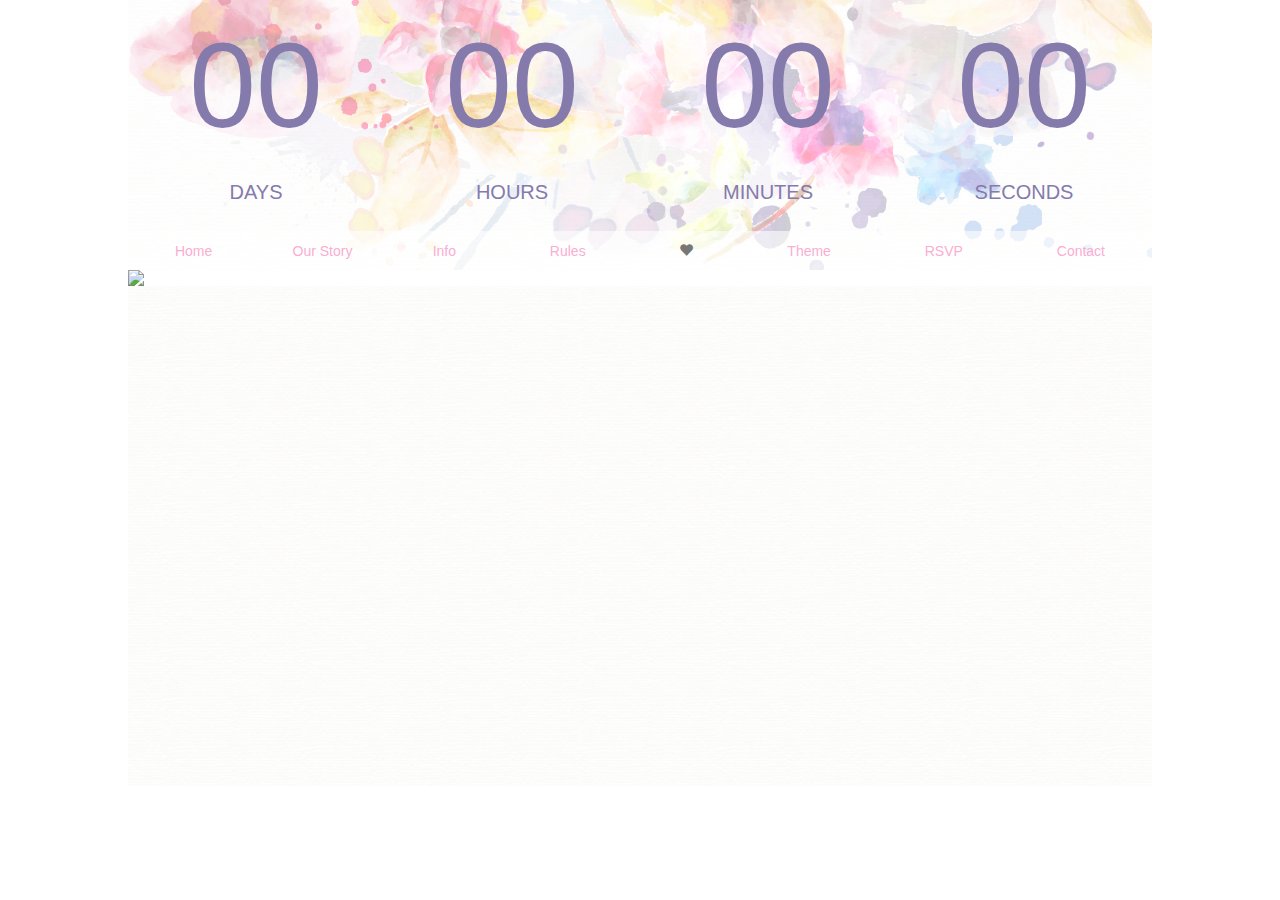
==== i made another one/index.html @ cc225023 "Soz I broke the other one :(" ====
<!DOCTYPE html>
<html lang="en">
	<head>
		<meta name="viewport" content="width=device-width, initial-scale=1">
		<link href="css/main.css" rel="stylesheet" type="text/css">
		<link href="css/bootstrap-theme.min.css" rel="stylesheet" type="text/css">
		<link href="css/bootstrap.min.css" rel="stylesheet" type="text/css">
		<link href="http://netdna.bootstrapcdn.com/font-awesome/4.0.3/css/font-awesome.min.css" rel="stylesheet" type="text/css">
		
		<script src="https://ajax.googleapis.com/ajax/libs/jquery/2.2.0/jquery.min.js"></script>
		<script type="text/javascript" src='js/jquery.countdown.js' ></script>
		
		<script src="js/bootstrap.js"></script> 

	</head>
	<body>
		<header>
			<div class="container-fluid">
				<div class="row">
					<div class='countdown'> </div>
				</div>
			</div>
			
			<div class="container-fluid countdown_label">
				<div class="row">
					<div class="col-xs-3"><h2>Days</h2></div>
					<div class="col-xs-3"><h2>Hours</h2></div>
					<div class="col-xs-3"><h2>Minutes</h2></div>
					<div class="col-xs-3"><h2>Seconds</h2></div>
				</div>
			</div>
			
		<ul class="nav nav-pills nav-justified mynav">
		  <li role="presentation"><a href="#">Home</a></li>
		  <li role="presentation"><a href="#">Our Story</a></li>
		  <li role="presentation"><a href="#">Info</a></li>
		  <li role="presentation"><a href="#">Rules</a></li>
		  <li role="presentation" class="disabled"><a href="#"><span class="glyphicon glyphicon-heart" ></span></a></li>
		  
		  <li role="presentation"><a href="#">Theme</a></li>
		  <li role="presentation"><a href="#">RSVP</a></li>
		  <li role="presentation"><a href="#">Contact</a></li>
		  
		</ul>
<!-- 
		<nav>
			<p class='menu-btn'> > </p> 
		
			<ul>
				
				<li> <a href='#'> Home </a> </li>
				<li> <a href='#'> Info </a> </li>
				<li> <a href='#'> Rules </a> </li>
				<li> <a href='#'> Theme </a> </li>
				<li> <a href='#'> Our Story </a> </li>
				<li> <a href='#rsvp'> RSVP </a> </li>
				<li> <a href='#'> Contact </a> </li>
				<li> <a href='#'> Photos </a> </li>
			</ul>

		</nav>
 -->
		</header>
		<div class="container-fluid col-md-12 myhomeimage">
		
			<img src="images/final2.png" class="img-responsive"/>
		
		</div>
		<div class="container col-md-12" id="home">
<!-- 
			<div id="rsvp">
				<script type="text/javascript" src="http://app.rsvpify.com/embed/36975"></script>
				<script type="text/javascript" src="http://app.rsvpify.com/js/iframeResizer.min.js"></script>
				<script type="text/javascript">iFrameResize({autoResize: true,heightCalculationMethod: 'max',enablePublicMethods: true}, "#RSVPifyIFrame");</script>
			</div>
 -->
		</div>
	
		
		<section>
			<footer class="container-fluid col-md-12">
				
			</footer>
		</section>
		<script type="text/javascript">
		  $(".countdown")
		  .countdown("2016/12/16", function(event) {

			var $this = $(this).html(event.strftime(''
				+ '<div class="col-xs-3">%D</div>'
				+ '<div class="col-xs-3">%H</div>'
				+ '<div class="col-xs-3">%M</div>'
				+ '<div class="col-xs-3">%S</div>'));

		  });
		  
		</script>
		<script>
			$("nav ul").hide();
			$(".menu-btn").click(function(){
				$("nav ul").animate({height:'toggle'},350);
			});
		</script>
	</body>
</html>
---- i made another one/css/main.css ----
body{
	width:100%;
	height:100%;
	
	/* display: table; */
    background-color: #ffffff;
    -webkit-background-size: cover;
    -moz-background-size: cover;
    background-size: cover;
    -o-background-size: cover;
    padding:0;
    background-repeat:no-repeat;

}

header{
	background: url(../images/bg3.jpg);
	height:270px;
	width:80%;
	margin-left: 10%;
	/* background: url(../images/bg.png); */
	/* display: table; */
    background-color: #ffffff;
    -webkit-background-size: cover;
    -moz-background-size: cover;
    background-size: cover;
    -o-background-size: cover;
    padding:0;
    background-repeat:no-repeat;
}
#home{
	background: url(../images/bg2.png);
	height:500px;
	width:80%;
	margin-left: 10%;
}
.countdown {
	background: rgba(0,0,0,0.5) !important;
	color: #857AAC;
	font-family: helvetica;
	font-weight: 100;
	font-size: 90pt;
	width: 100%;
	text-align: center;
	top: 20%;
	-webkit-transform: translate(0, -90%); 
  
}
header h2 {
	margin-top:0;
	height: 20px;
	color: #857AAC;
	font-family: helvetica;
	font-weight: 100;
	font-size: 20px;
	text-transform: uppercase;
	text-align: center;
	-webkit-transform: translate(0, 50%);
}
.countdown_label{
	margin-top:0px;
}
.mynav{
	margin-top:30px;
	background: rgba(255,255,255,0.6);
}
.mynav li a{
	color: rgb(249, 174, 210);
}
.mynav li a:hover{
	color: #fff;
	background: rgba(249, 174, 210, 0.6) !important;
	border-radius:0px !important;
}

.myhomeimage img{

	margin-left:10%;
	width:80%;
	
}
.myhomeimage{
	padding-left:0px !important;
	padding-right:0px !important;

}
/* 
nav {
  width: auto;
  height: auto;
  background: rgba(0, 0, 0, 0.7);
  position: fixed;
  top: 0px;
  left: 0px;
  color: white; }
  nav p {
    margin-left: 20px;
    margin-top: 40px; }
  nav ul {
    padding: 70px 30px;
    padding-top: 20px;
    display: none; }
    nav ul li {
      list-style-type: none;
      color: white;
      margin-bottom: 20px;
      letter-spacing: 2px;
      text-transform: uppercase;
      font-family: 'helvetica neue';
      font-weight: 100; }
      nav ul li a {
        color: white;
        text-decoration: none; }
        nav ul li a:hover {
          font-weight: 400; 
          
}
 */
@media (max-width: 480px) { 
	header{
		width:100%;
		margin:0;
		height:120px;
	}
	#home{
		background: url(../images/bg2.png);
		height:500px;
		width:100%;
		margin:0;
	}
	.countdown {
		font-size:45px;
  
	}
	header h2{
		font-size:10px;
	}
}

@media (min-width: 481px) and (max-width: 767px){ 
	header{
		width:100%;
		margin:0;
		height:240px;
	}
	#home{
		background: url(../images/bg2.png);
		height:500px;
		width:100%;
		margin:0;
	}
	.countdown {
		font-size:70px;
	}
	header h2{
		font-size:15px;
	}
	
}
@media (min-width: 768px) and (max-width: 991px) { 
	header{
		width:80%;
		margin-left: 10%;
		height: 250px;
	}
	.countdown {
		font-size:80px;
	
	}
	header h2{
		font-size:20px;
	}
	
}

@media (min-width: 992px) and (max-width: 1199px){
	header{
		width:80%;
		margin-left: 10%;
		height:270px;
	}
}
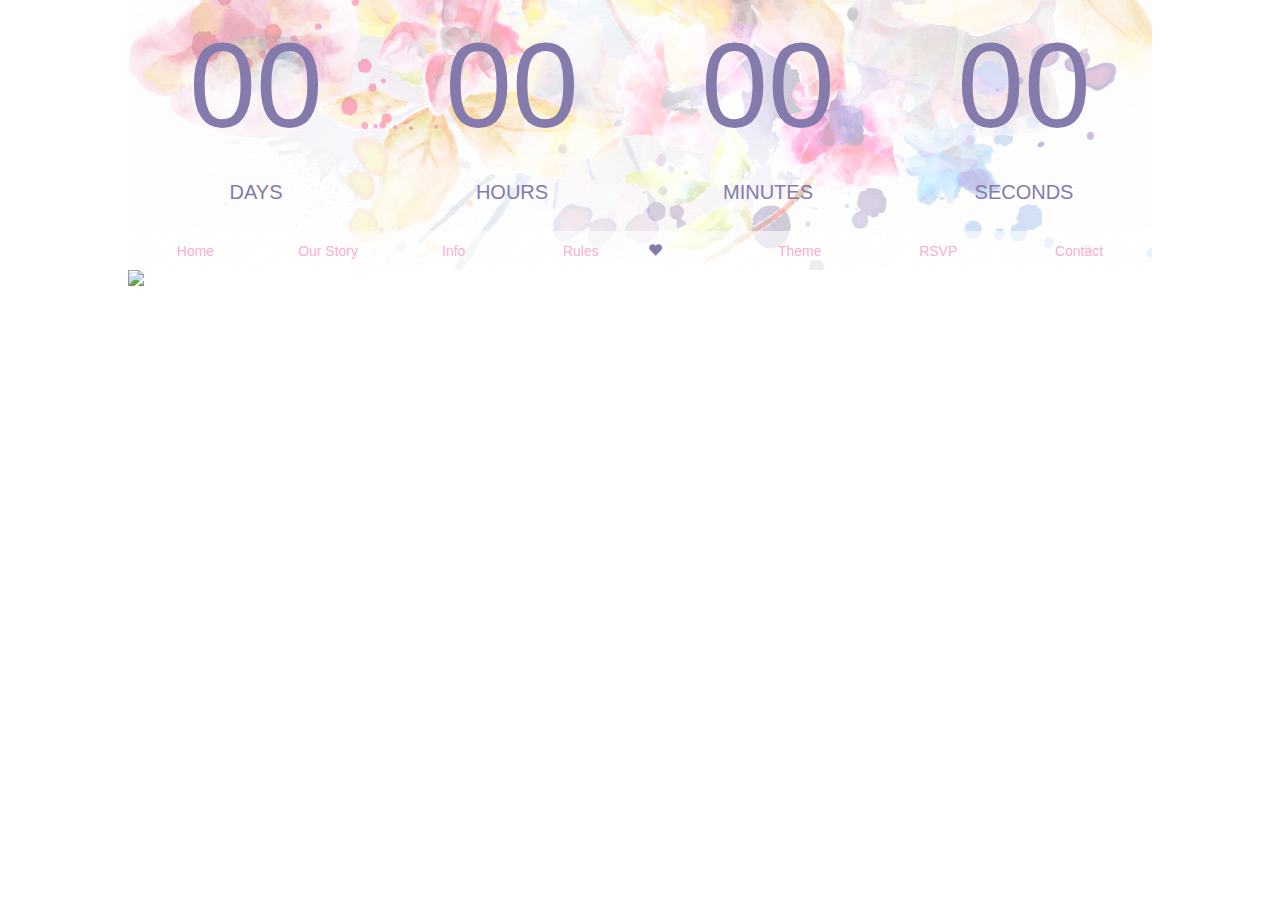
==== commit cb50ae4f: "Home and rsvp sorta works but its really dodge" ====
--- a/i made another one/index.html
+++ b/i made another one/index.html
@@ -31,14 +31,14 @@
 			</div>
 			
 		<ul class="nav nav-pills nav-justified mynav">
-		  <li role="presentation"><a href="#">Home</a></li>
+		  <li role="presentation"><a href="#" id="homebut">Home</a></li>
 		  <li role="presentation"><a href="#">Our Story</a></li>
 		  <li role="presentation"><a href="#">Info</a></li>
 		  <li role="presentation"><a href="#">Rules</a></li>
-		  <li role="presentation" class="disabled"><a href="#"><span class="glyphicon glyphicon-heart" ></span></a></li>
+		  <li role="presentation"><span class="glyphicon glyphicon-heart" ></span></li>
 		  
 		  <li role="presentation"><a href="#">Theme</a></li>
-		  <li role="presentation"><a href="#">RSVP</a></li>
+		  <li role="presentation"><a href="#" id="rsvpbut">RSVP</a></li>
 		  <li role="presentation"><a href="#">Contact</a></li>
 		  
 		</ul>
@@ -66,14 +66,14 @@
 			<img src="images/final2.png" class="img-responsive"/>
 		
 		</div>
-		<div class="container col-md-12" id="home">
-<!-- 
+		<div class="container-fluid col-md-12" id="home">
+
 			<div id="rsvp">
 				<script type="text/javascript" src="http://app.rsvpify.com/embed/36975"></script>
 				<script type="text/javascript" src="http://app.rsvpify.com/js/iframeResizer.min.js"></script>
 				<script type="text/javascript">iFrameResize({autoResize: true,heightCalculationMethod: 'max',enablePublicMethods: true}, "#RSVPifyIFrame");</script>
 			</div>
- -->
+
 		</div>
 	
 		
@@ -100,6 +100,15 @@
 			$(".menu-btn").click(function(){
 				$("nav ul").animate({height:'toggle'},350);
 			});
+			
+			$('#rsvpbut').click(function() {
+				$('.myhomeimage').hide();
+				$('#home').show();
+			})
+			$('#homebut').click(function() {
+				$('.myhomeimage').show();
+				$('#home').hide();
+			})
 		</script>
 	</body>
 </html>--- a/i made another one/css/main.css
+++ b/i made another one/css/main.css
@@ -67,6 +67,9 @@
 .mynav li a{
 	color: rgb(249, 174, 210);
 }
+.mynav li {
+	color: #857AAC;
+}
 .mynav li a:hover{
 	color: #fff;
 	background: rgba(249, 174, 210, 0.6) !important;
@@ -83,6 +86,9 @@
 	padding-left:0px !important;
 	padding-right:0px !important;
 
+}
+#home{
+	display:none;
 }
 /* 
 nav {
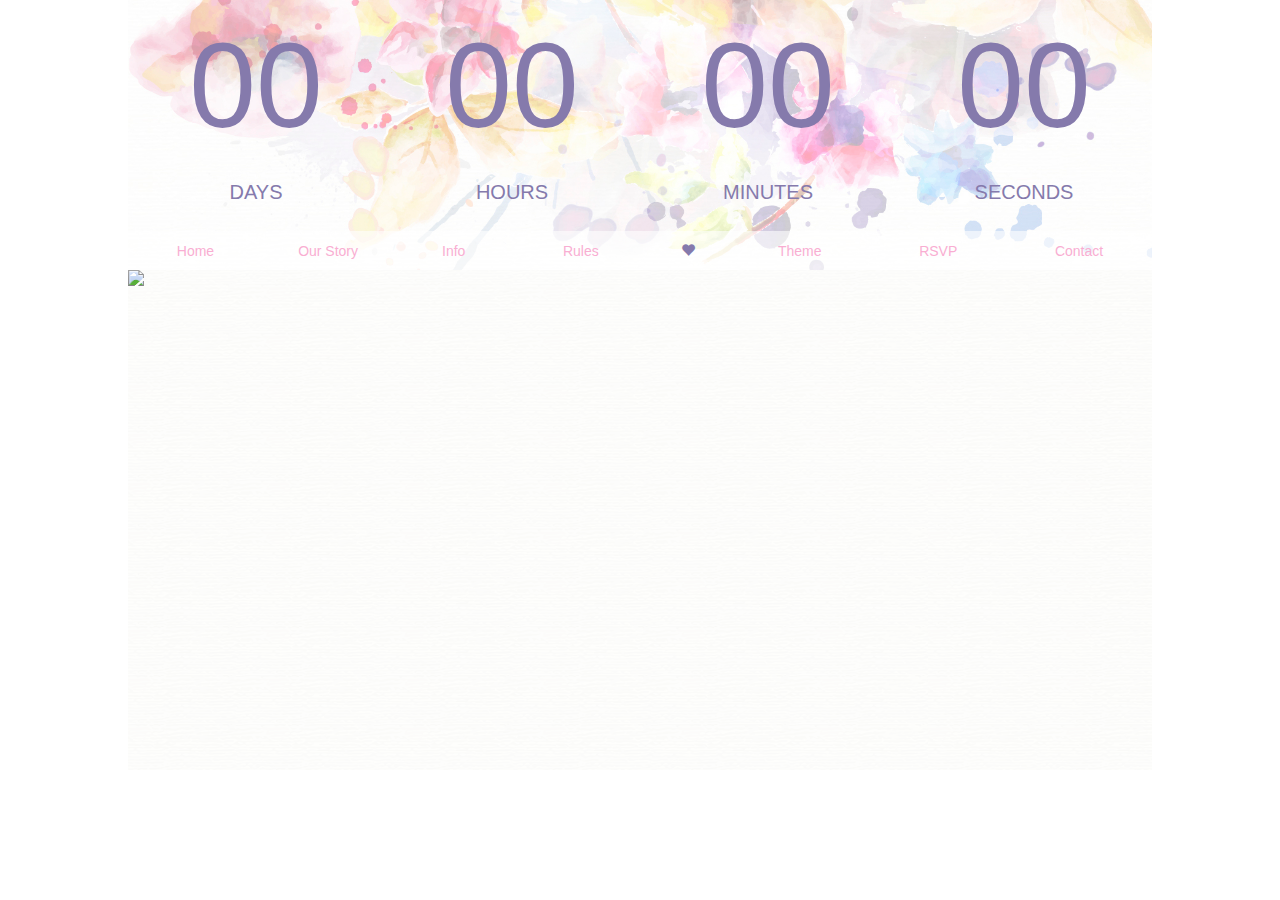
==== commit 7c60a420: "RSVP page and Our Story" ====
--- a/i made another one/index.html
+++ b/i made another one/index.html
@@ -32,13 +32,13 @@
 			
 		<ul class="nav nav-pills nav-justified mynav">
 		  <li role="presentation"><a href="#" id="homebut">Home</a></li>
-		  <li role="presentation"><a href="#">Our Story</a></li>
+		  <li role="presentation"><a href="#" id="storybut">Our Story</a></li>
 		  <li role="presentation"><a href="#">Info</a></li>
-		  <li role="presentation"><a href="#">Rules</a></li>
+		  <li role="presentation"><a href="#" id="rulesbut">Rules</a></li>
 		  <li role="presentation"><span class="glyphicon glyphicon-heart" ></span></li>
 		  
 		  <li role="presentation"><a href="#">Theme</a></li>
-		  <li role="presentation"><a href="#" id="rsvpbut">RSVP</a></li>
+		  <li role="presentation"><a href="#rsvp" id="rsvpbut">RSVP</a></li>
 		  <li role="presentation"><a href="#">Contact</a></li>
 		  
 		</ul>
@@ -61,21 +61,80 @@
 		</nav>
  -->
 		</header>
-		<div class="container-fluid col-md-12 myhomeimage">
-		
-			<img src="images/final2.png" class="img-responsive"/>
-		
-		</div>
+
 		<div class="container-fluid col-md-12" id="home">
 
 			<div id="rsvp">
+				<p style="margin:20px 30px 0px 30px; color:grey;">Please note that RSVPs are final and will close one month before the wedding.
+				 A serving of food and a seat will be prepared for you. If you need to cancel on the last minute,
+				it will be your responsibility to find someone to replace your spot and inform the couple as soon as possible.
+				If you have decided to attend but you did not RSVP, chances are, you will get no serving of food and you will not find your
+				name in any of the tables....awkward.
+				</p>
 				<script type="text/javascript" src="http://app.rsvpify.com/embed/36975"></script>
 				<script type="text/javascript" src="http://app.rsvpify.com/js/iframeResizer.min.js"></script>
 				<script type="text/javascript">iFrameResize({autoResize: true,heightCalculationMethod: 'max',enablePublicMethods: true}, "#RSVPifyIFrame");</script>
 			</div>
+			
+			<div class="myhomeimage">
+		
+				<img src="images/final2.png" class="img-responsive"/>
+		
+			</div>
+		</div>
+		<div class="container-fluid col-md-12" id="story">
+
+			Beginning
+
+			It was 11 years ago when they first met (I know, time hurts). They were very young and simple, 
+
+			normal kids who go to school. They never knew it will be the doorway to find love and destiny.
+
+			June 2005, it was this time their paths crossed. It was the typical high school setup, developing their 
+
+			likes, dislikes, love, and a lot more. 
+
+			It was the first glance that he knew, she was the one. After half a year of patiently courting, she 
+
+			finally said yes. Both were thrilled with their new journey together. 
+
+			Relationships demand a lot of things. Due to young age, both decided to explore life. She has been 
+
+			blessed to see the other side of the world and he continued on to fulfil his goals.  
+
+			LDR moments
+
+			Communication has never failed both of them. It was the care they have for each other that kept it. 
+
+			5 years have passed and they realised, love truly finds its way. The seed of love in them grew. The 
+
+			fire was rekindled. 
+
+			February 2010, it was this time their love was given a second chance. This was not your typical 
+
+			relationship; this is what two lovers fear, a long distance relationship, and 3,615 miles apart. It 
+
+			requires huge amount of sacrifice, patience, and understanding. It was never easy for them. 
+
+			Gratefully, they stood together, fought, and held on to their unwavering love. The fruit of their 
+
+			labour and endurance was true happiness; knowing they both have each other. 
+
+			Being together
+
+			4 long years have passed and they were blessed to finally be together; a sweet reward for all their 
+
+			sacrifices. They stuck together through the ups and downs of life. They now enjoy the true essence 
+
+			of life, going through challenges, making decisions, discovering strengths TOGETHER. 
+
+			December 16, 2016, it will be this date that they’ve decided to tie the knot forever. It will be a long 
+
+			road for them, but being together for eternity is the foundation of everything. Please join them on 
+
+			their wedding hahahhahaha
 
 		</div>
-	
 		
 		<section>
 			<footer class="container-fluid col-md-12">
@@ -103,11 +162,11 @@
 			
 			$('#rsvpbut').click(function() {
 				$('.myhomeimage').hide();
-				$('#home').show();
+				$('#rsvp').show();
 			})
 			$('#homebut').click(function() {
 				$('.myhomeimage').show();
-				$('#home').hide();
+				$('#rsvp').hide();
 			})
 		</script>
 	</body>
--- a/i made another one/css/main.css
+++ b/i made another one/css/main.css
@@ -33,6 +33,7 @@
 	height:500px;
 	width:80%;
 	margin-left: 10%;
+	padding:0;
 }
 .countdown {
 	background: rgba(0,0,0,0.5) !important;
@@ -69,6 +70,7 @@
 }
 .mynav li {
 	color: #857AAC;
+	text-align:center;
 }
 .mynav li a:hover{
 	color: #fff;
@@ -76,18 +78,15 @@
 	border-radius:0px !important;
 }
 
-.myhomeimage img{
 
-	margin-left:10%;
-	width:80%;
-	
-}
 .myhomeimage{
 	padding-left:0px !important;
 	padding-right:0px !important;
-
 }
-#home{
+#rsvp{
+	display:none;
+}
+#story{
 	display:none;
 }
 /* 
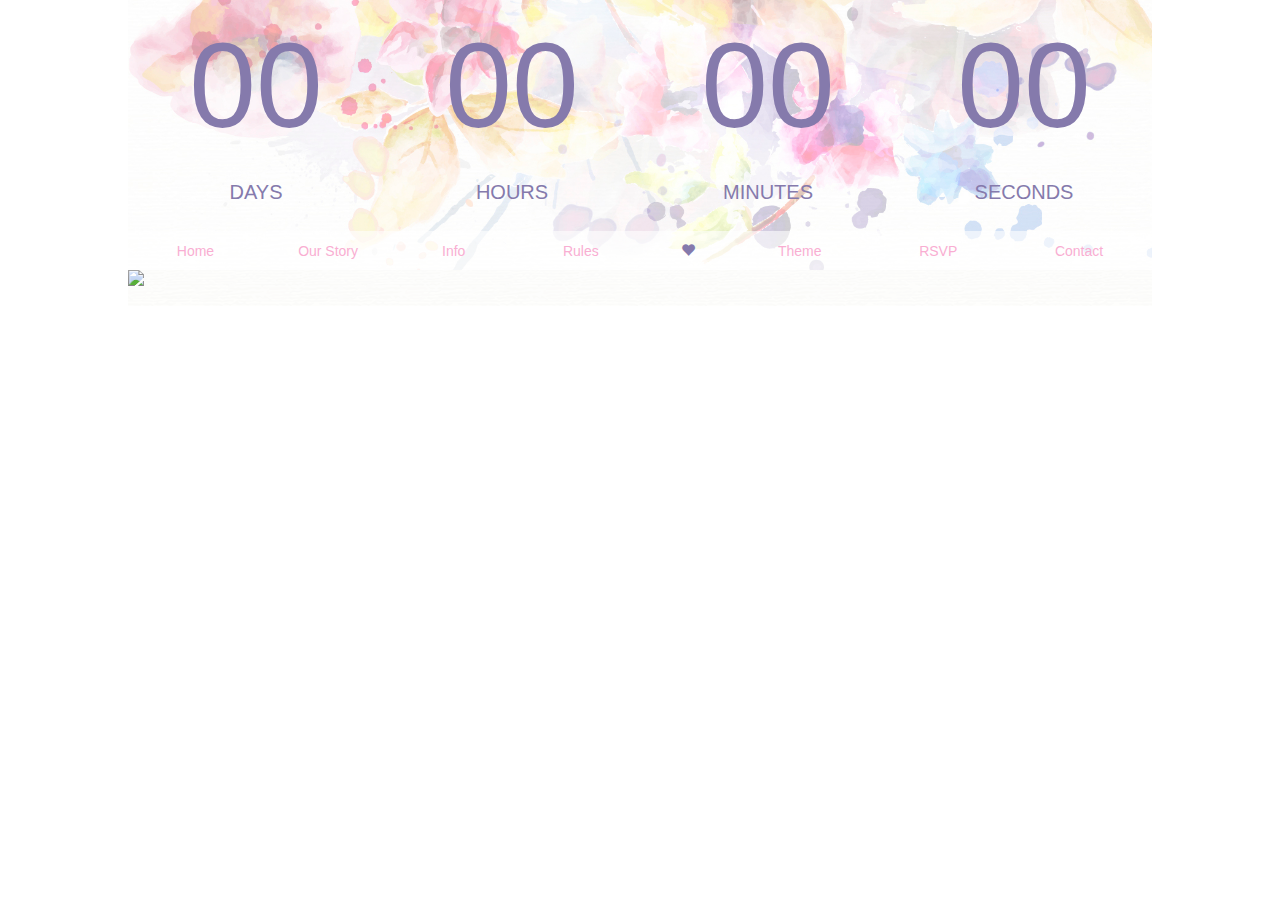
==== commit 51067c85: "Info, Story, Contact & buttons" ====
--- a/i made another one/index.html
+++ b/i made another one/index.html
@@ -33,13 +33,13 @@
 		<ul class="nav nav-pills nav-justified mynav">
 		  <li role="presentation"><a href="#" id="homebut">Home</a></li>
 		  <li role="presentation"><a href="#" id="storybut">Our Story</a></li>
-		  <li role="presentation"><a href="#">Info</a></li>
+		  <li role="presentation"><a href="#" id="infobut">Info</a></li>
 		  <li role="presentation"><a href="#" id="rulesbut">Rules</a></li>
 		  <li role="presentation"><span class="glyphicon glyphicon-heart" ></span></li>
 		  
 		  <li role="presentation"><a href="#">Theme</a></li>
 		  <li role="presentation"><a href="#rsvp" id="rsvpbut">RSVP</a></li>
-		  <li role="presentation"><a href="#">Contact</a></li>
+		  <li role="presentation"><a href="#" id="contactbut">Contact</a></li>
 		  
 		</ul>
 <!-- 
@@ -81,65 +81,267 @@
 				<img src="images/final2.png" class="img-responsive"/>
 		
 			</div>
+			<div class="info">
+				<div class="container-fluid">
+					
+					<h2><span class="glyphicon glyphicon-calendar"></span> Date & Time </h2>
+					<p> The wedding will be on December 16, 2016 at Club Balai Isabel, Batangas. </p>
+					<h2><span class="glyphicon glyphicon-map-marker"></span> How to get there </h2>
+					<img src="images/vicinity-map-big.png" class="img-responsive" id="map1"/>
+					<button type="button" class="btn btn-default" id="inst-op-1">Option 1 From South Super Highway (via Tagaytay)</button>
+					<br>
+					
+					<ol id="inst-op-1-list">
+						<li>Take the Sta. Rosa Exit and turn right.</li>
+						<li>Follow the main road leading to Tagaytay. When you reach Tagaytay, you will come to an intersection.</li>
+						<li>Turn left at the intersection.</li>
+						<li>Go straight until you see a public elementary school on your left and a road named Ligaya Drive on your right.</li>
+						<li>Turn right at Ligaya Drive. Follow the road down to Talisay. Please exercise caution: this is a steep road.</li>
+						<li>When you reach the bottom of the road you will come to an intersection. Turn left at this intersection.</li>
+						<li>You will pass a bridge. Club Balai Isabel is 200 meters from this bridge on the right side. If you see a second bridge, then you have gone past the resort.</li>
+					</ol>
+			
+					
+					
+		
+					<button type="button" class="btn btn-default" id="inst-op-2">Option 2: From South Super Highway</button><br>
+					<ol id="inst-op-2-list">
+						<li>On South Luzon Expressway, simply go straight past the end of the highway and straight to the STAR Tollway.</li>
+						<li>Go up the ramp at the Tanauan City exit and turn right. You are now on the National Highway.</li>
+						<li>Follow the road going to Talisay.</li>
+						<li>When you reach the town proper of Talisay, go straight ahead.</li>
+						<li>Club Balai Isabel is 500 meters from the town proper on your left side. If you see the second bridge, then you have gone past the resort.</li>
+					</ol>
+	
+					<button type="button" class="btn btn-default" id="inst-op-3">Option 3: Public Transportation: From Manila</button><br>
+				
+					<ol id="inst-op-3-list">
+						<li>Go to the bus terminal in Buendia-Taft, across Atrium hotel. Bus liners Tritran and Jam offers the trip going to Lipa,Tanauan, Batangas City.</li>
+						<li>Take the bus with the sign board Lipa, Tanauan, Batangas City. It will cost you around P70-P80 pesos per person.</li>
+						<li>Get off at Tanauan town proper bus terminal. Once you get off, you will see the tricycles beside the bus terminal.</li>
+						<li>Take the tricycle and ask the driver to bring you to the Talisay jeepney terminal besides Mc Donalds Tanauan. It will cost you P8 per person.</li>
+						<li>When you have reached the jeepney terminal, take the ride with the signboard TALISAY. It will cost you P 20 per person.</li>
+						<li>You will reach the town proper of Talisay, the jeep will stop near the church of Talisay.</li>
+						<li>Take the tricycle at the terminal near the church where you get off. Ask the driver to bring you to Cub Balai Isabel. It will cost you P8.00 per person, if you wish to take the trip alone and not wait for other passengers, be prepared to pay P 24.00.</li>
+						<li>The tricycle will bring you to Club Balai Isabel.</li>
+					</ol>
+					<button type="button" class="btn btn-default" id="inst-op-4">Option 4: Public Transportation: From Cavite</button><br>
+					
+					<ol id="inst-op-4-list">
+						<li>Go to the bus terminal in Buendia-Taft, across Atrium hotel. Bus liners Tritran and Jam offers the trip going to Lipa,Tanauan, Batangas City.</li>
+						<li>Take the bus with the sign board Lipa, Tanauan, Batangas City. It will cost you around P70-P80 pesos per person.</li>
+						<li>Get off at Tanauan town proper bus terminal. Once you get off, you will see the tricycles beside the bus terminal.</li>
+						<li>Take the tricycle and ask the driver to bring you to the Talisay jeepney terminal besides Mc Donalds Tanauan. It will cost you P8 per person.</li>
+						<li>When you have reached the jeepney terminal, take the ride with the signboard TALISAY. It will cost you P 20 per person.</li>
+						<li>You will reach the town proper of Talisay, the jeep will stop near the church of Talisay.</li>
+						<li>Take the tricycle at the terminal near the church where you get off. Ask the driver to bring you to Cub Balai Isabel. It will cost you P8.00 per person, if you wish to take the trip alone and not wait for other passengers, be prepared to pay P 24.00.</li>
+						<li>The tricycle will bring you to Club Balai Isabel.</li>
+					</ol>
+					
+					<p>Source: Balai Isabel Website</p>
+					
+					
+					<h2><span class="glyphicon glyphicon-pushpin"></span> Find your way to the venue </h2>
+					<div class="row">
+						<div class="col-xs-12 col-md-8">
+							<img src="images/club-isabel-map.png" class="img-responsive" id="map1"/>
+						</div>
+						<div class="col-xs-12 col-md-4">
+							<ol>
+								<li>Club Balai Isabel Main Entrance</li>
+								<li>Kumintang Boardwalk - where the Ceremony will be held.</li>
+								<li>Pantalan - where the Reception will be.</li>
+							</ol>
+						</div>
+					</div>
+					<h2><span class="glyphicon glyphicon-briefcase"></span> What to bring</h2>
+					<p>A big smile, crazy dance moves, bucketload of energy and maybe some tissues. </p>
+				</div>
+		
+			</div>
+			<div class="rules">
+				•	Please come dressed in white
+				•	Mobile phones are not allowed during the ceremony
+				•	Use #Addict2016 when uploading pictures/videos
+				•	Please bring invitation to the venue
+				•	Please 
+
+			</div>
+			<div class="container-fluid col-md-12" id="story">
+				<div class="row" style="margin-top:30px;">
+						<div class="col-xs-12 col-md-1 col-sm-2">
+							<h1> 2005 </h1>
+							<h6> High School not-so-Musical</h6>
+						</div>
+						<div class="col-xs-12 col-md-3 col-sm-4" id="img111">
+							<img src="images/highs2.jpg" class="img-responsive img-thumbnail" style="width:200px; height:200px; margin-left:10px; margin-right:auto;"/>
+						</div>
+						<div class="col-xs-12 col-md-8 col-sm-6">
+							<p>	2005 was the year fate coincidentally brought them together. A boy transferred back to his previous school,
+							the girl was newly transferred to a different class, and they end up in the same one. They were very young and simple, 
+							normal kids who go to school. They never knew it will be the doorway to find love and destiny. 
+							It was the first glance that he knew, she was the one. After half a year of patiently courting, she finally said yes. Both were thrilled with their new journey together. </p> 
+						</div>
+
+				</div>
+				<div class="row" style="margin-top:30px;">
+						<div class="col-xs-12 col-md-1 col-sm-2">
+							<h1> 2006 </h1>
+							<h6> Separate Ways</h6>
+						</div>
+						<div class="col-xs-12 col-md-3 col-sm-4" id="img111">
+							<img src="images/highs2.jpg" class="img-responsive img-thumbnail" style="width:200px; height:200px;"/>
+						</div>
+						<div class="col-xs-12 col-md-8 col-sm-6">
+							<p>Relationships demand a lot of things. Due to young age, both decided to explore life. She has been blessed to see the other side of the world and he continued on to fulfil his goals.</p> 
+						</div>
+						
+				</div>
+				<div class="row" style="margin-top:30px;">
+					<div class="col-xs-12 col-md-1 col-sm-2">
+							<h1> 2007 </h1>
+							<h6> Friends </h6>
+						</div>
+						<div class="col-xs-12 col-md-3 col-sm-4" id="img111">
+							<img src="images/highs2.jpg" class="img-responsive img-thumbnail" style="width:200px; height:200px;"/>
+						</div>
+						<div class="col-xs-12 col-md-2 col-sm-6">
+							<p>Communication has never failed both of them. It was the care they have for each other that kept it. </p> 
+						</div>
+				</div>
+				<div class="row" style="margin-top:30px;">
+						<div class="col-xs-12 col-md-1 col-sm-2">
+							<h1> 2010 </h1>
+							<h6> Going the Distance </h6>
+						</div>
+						<div class="col-xs-12 col-md-3 col-sm-4" id="img111">
+							<img src="images/highs2.jpg" class="img-responsive img-thumbnail" style="width:200px; height:200px; margin-left:10px; margin-right:auto;"/>
+						</div>
+						<div class="col-xs-12 col-md-8 col-sm-6">
+							<p> High School Sweethearts, Young lovers, Ex's that got back together... what other typical lovers scenario could they have? 
+							Just as their love was given a second chance, their relationship goes long distance. Both took the risk of probably achieving nothing out of this relationship
+							since they both permanently live in two different countries. Thank heavens for technology. This year, She worked to save up for university, while he is finishing his own degree.
+							</p> 
+						</div>
+				</div>
+				
+				<div class="row" style="margin-top:30px;">
+						<div class="col-xs-12 col-md-1 col-sm-2">
+							<h1> 2011 </h1>
+							<h6> See you again </h6>
+						</div>
+						<div class="col-xs-12 col-md-3 col-sm-4" id="img111">
+							<img src="images/highs2.jpg" class="img-responsive img-thumbnail" style="width:200px; height:200px; margin-left:10px; margin-right:auto;"/>
+						</div>
+						<div class="col-xs-12 col-md-8 col-sm-6">
+							<p> He finished his degree and started working.
+								She visited him.
+								She started university.
+							</p> 
+						</div>
+				</div>
+				<div class="row" style="margin-top:30px;">
+						<div class="col-xs-12 col-md-1 col-sm-2">
+							<h1> 2014 </h1>
+							<h6> The Proposal</h6>
+						</div>
+						<div class="col-xs-12 col-md-3 col-sm-4" id="img111">
+							<img src="images/proposal.jpg" class="img-responsive img-thumbnail" style="width:200px; height:200px; margin-left:10px; margin-right:auto;"/>
+						</div>
+						<div class="col-xs-12 col-md-8 col-sm-6">
+							<p> 4 years worth of text messages, skype calls & facetime. 3 615 miles apart. This required a lot of sacrifice, patience, and understanding. 
+							It was never easy. Gratefully, they stood together, fought, and held on to their unwavering love. The fruit of their labour and endurance 
+							was true happiness; knowing they both have each other. 4 long years have passed and they were blessed to finally be together; a sweet reward for all their sacrifices.
+							</p> 
+						</div>
+				</div>
+				<div class="row" style="margin-top:30px;">
+						<div class="col-xs-12 col-md-1 col-sm-2">
+							<h1> 2015 </h1>
+							<h6> The Two-Year Engagement</h6>
+						</div>
+						<div class="col-xs-12 col-md-3 col-sm-4" id="img111">
+							<img src="images/proposal.jpg" class="img-responsive img-thumbnail" style="width:200px; height:200px; margin-left:10px; margin-right:auto;"/>
+						</div>
+						<div class="col-xs-12 col-md-8 col-sm-6">
+							<p>Being together has become the new challenge for these two, getting started on their new life together, building on their careers and investing for the future.
+							They stuck together through the ups and downs of life. Now, they enjoy the true essence of life, going through challenges, making decisions, discovering strengths TOGETHER. </p>
+							 
+						</div>
+				</div>
+				<div class="row" style="margin-top:30px;">
+						<div class="col-xs-12 col-md-1 col-sm-2">
+							<h1> 2016 </h1>
+							<h6> The Wedding </h6>
+						</div>
+						<div class="col-xs-12 col-md-3 col-sm-4" id="img111">
+							<img src="images/proposal.jpg" class="img-responsive img-thumbnail" style="width:200px; height:200px; margin-left:10px; margin-right:auto;"/>
+						</div>
+						<div class="col-xs-12 col-md-8 col-sm-6">
+							<p>December 16, 2016 - will be the day they can both officially annoy each other for the rest of their lives. It will be a long  road for them, but being together for eternity is the foundation of everything.</p>			 
+						</div>
+				</div>
+				
+				
+<!--		Beginning
+			It was 11 years ago when they first met (I know, time hurts). They were very young and simple, 
+			normal kids who go to school. They never knew it will be the doorway to find love and destiny.
+			June 2005, it was this time their paths crossed. It was the typical high school setup, developing their 
+			likes, dislikes, love, and a lot more. 
+
+			It was the first glance that he knew, she was the one. After half a year of patiently courting, she 
+			finally said yes. Both were thrilled with their new journey together. 
+
+			Relationships demand a lot of things. Due to young age, both decided to explore life. She has been 
+			blessed to see the other side of the world and he continued on to fulfil his goals.  
+
+			LDR moments
+			Communication has never failed both of them. It was the care they have for each other that kept it. 
+			5 years have passed and they realised, love truly finds its way. The seed of love in them grew. The 
+
+			fire was rekindled. 
+			February 2010, it was this time their love was given a second chance. This was not your typical 
+			relationship; this is what two lovers fear, a long distance relationship, and 3,615 miles apart. It 
+			requires huge amount of sacrifice, patience, and understanding. It was never easy for them. 
+			Gratefully, they stood together, fought, and held on to their unwavering love. The fruit of their 
+			labour and endurance was true happiness; knowing they both have each other. 
+			Being together
+			4 long years have passed and they were blessed to finally be together; a sweet reward for all their 
+			sacrifices. They stuck together through the ups and downs of life. They now enjoy the true essence 
+			of life, going through challenges, making decisions, discovering strengths TOGETHER. 
+			December 16, 2016, it will be this date that they’ve decided to tie the knot forever. It will be a long 
+			road for them, but being together for eternity is the foundation of everything. Please join them on 
+			their wedding hahahhahaha
+-->
 		</div>
-		<div class="container-fluid col-md-12" id="story">
-
-			Beginning
-
-			It was 11 years ago when they first met (I know, time hurts). They were very young and simple, 
-
-			normal kids who go to school. They never knew it will be the doorway to find love and destiny.
-
-			June 2005, it was this time their paths crossed. It was the typical high school setup, developing their 
-
-			likes, dislikes, love, and a lot more. 
-
-			It was the first glance that he knew, she was the one. After half a year of patiently courting, she 
-
-			finally said yes. Both were thrilled with their new journey together. 
-
-			Relationships demand a lot of things. Due to young age, both decided to explore life. She has been 
-
-			blessed to see the other side of the world and he continued on to fulfil his goals.  
-
-			LDR moments
-
-			Communication has never failed both of them. It was the care they have for each other that kept it. 
-
-			5 years have passed and they realised, love truly finds its way. The seed of love in them grew. The 
-
-			fire was rekindled. 
-
-			February 2010, it was this time their love was given a second chance. This was not your typical 
-
-			relationship; this is what two lovers fear, a long distance relationship, and 3,615 miles apart. It 
-
-			requires huge amount of sacrifice, patience, and understanding. It was never easy for them. 
-
-			Gratefully, they stood together, fought, and held on to their unwavering love. The fruit of their 
-
-			labour and endurance was true happiness; knowing they both have each other. 
-
-			Being together
-
-			4 long years have passed and they were blessed to finally be together; a sweet reward for all their 
-
-			sacrifices. They stuck together through the ups and downs of life. They now enjoy the true essence 
-
-			of life, going through challenges, making decisions, discovering strengths TOGETHER. 
-
-			December 16, 2016, it will be this date that they’ve decided to tie the knot forever. It will be a long 
-
-			road for them, but being together for eternity is the foundation of everything. Please join them on 
-
-			their wedding hahahhahaha
-
 		</div>
 		
+		<div class="container-fluid col-md-12" id="contact">
+			For any other inquires, questions, suggestions, etc. You can reach us at:
+			
+			Adeleen Pavia (soon Lucero)
+				Email: pinkleen_02@yahoo.com
+				Australian Phone/Viber: +61 488 742 733
+				Philippine Phone: +62 921 408 0288
+				facebook: https://www.facebook.com/pink.baby.princess
+				
+			John Benedict Lucero
+				Email: jblucero16@gmail.com
+				Australian Phone: +61 449 579 404
+				facebook: https://www.facebook.com/johnbenedict.lucero	
+				
+				
+			Juneth (Wedding Coordinator)
+				Phone: +639	
+		
+		</div>
+		
+		<footer class="footer">
+		
+				
+		</footer>
 		<section>
-			<footer class="container-fluid col-md-12">
-				
-			</footer>
+			
 		</section>
 		<script type="text/javascript">
 		  $(".countdown")
@@ -163,11 +365,46 @@
 			$('#rsvpbut').click(function() {
 				$('.myhomeimage').hide();
 				$('#rsvp').show();
-			})
+				$('#story').hide();
+				$('.info').hide();
+				$('#contact').hide();
+			});
 			$('#homebut').click(function() {
 				$('.myhomeimage').show();
 				$('#rsvp').hide();
-			})
+				$('#story').hide();
+				$('#contact').hide();
+				$('.info').hide();
+			
+			});
+			$('#infobut').click(function() {
+				$('.myhomeimage').hide();
+				$('#rsvp').hide();
+				$('.info').show();
+				$('#story').hide();
+				$('#contact').hide();
+			});
+			$('#storybut').click(function() {
+				$('.myhomeimage').hide();
+				$('#rsvp').hide();
+				$('.info').hide();
+				$('#story').show();
+				$('.info').hide();
+				$('#contact').hide();
+			});
+			$('#contactbut').click(function() {
+				$('.myhomeimage').hide();
+				$('#rsvp').hide();
+				$('.info').hide();
+				$('#story').hide();
+				$('#contact').show();
+			});
+			$("button").click(function(){
+				var a = this.id;
+				console.log(a);
+				console.log("#" + a + "-list");
+				$("#" + a + "-list").toggle();
+			});
 		</script>
 	</body>
 </html>--- a/i made another one/css/main.css
+++ b/i made another one/css/main.css
@@ -8,7 +8,7 @@
     -moz-background-size: cover;
     background-size: cover;
     -o-background-size: cover;
-    padding:0;
+    padding: 0 0 450px; 
     background-repeat:no-repeat;
 
 }
@@ -28,12 +28,33 @@
     padding:0;
     background-repeat:no-repeat;
 }
+
+footer {
+	/* 
+background: url(../images/b.jpg);
+    position: absolute;
+ */
+    left: 0;
+    bottom: -450px;
+    height: 150px;
+    width:80%;
+	margin-left: 10%;
+	background-color: #ffffff;
+    -webkit-background-size: cover;
+    -moz-background-size: cover;
+    background-size: cover;
+    -o-background-size: cover;
+    padding:0;
+    background-repeat:no-repeat;
+  
+}
+
 #home{
 	background: url(../images/bg2.png);
-	height:500px;
+	height:100%;
 	width:80%;
 	margin-left: 10%;
-	padding:0;
+	padding:0 0 20px 0;
 }
 .countdown {
 	background: rgba(0,0,0,0.5) !important;
@@ -83,12 +104,27 @@
 	padding-left:0px !important;
 	padding-right:0px !important;
 }
-#rsvp{
+.info{
+	color:grey;
+	text-align:center;
+}
+.info #inst-op-1-list, #inst-op-2-list, #inst-op-3-list, #inst-op-4-list{
 	display:none;
 }
+.info ol{
+	text-align: left !important;
+}
+#map1, #img111 img{
+	margin-right:auto;
+	margin-left:auto;
+
+}
+#rsvp, .rules, footer, .info, #story, #contact{
+	display:none;
+}
 #story{
-	display:none;
-}
+
+	}
 /* 
 nav {
   width: auto;
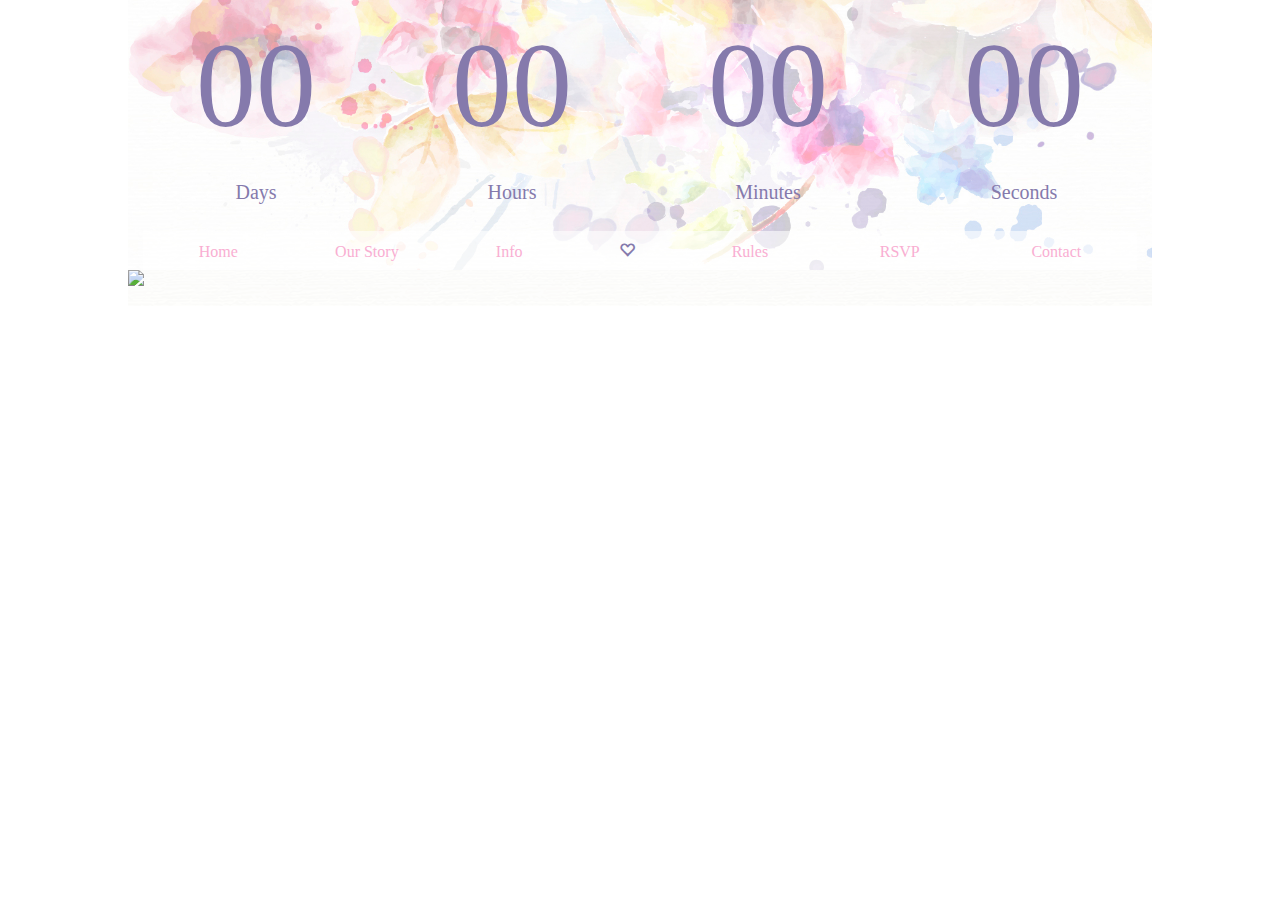
==== commit 319923fc: "a lot of things, incl toggle button nav for mobile" ====
--- a/i made another one/index.html
+++ b/i made another one/index.html
@@ -29,19 +29,63 @@
 					<div class="col-xs-3"><h2>Seconds</h2></div>
 				</div>
 			</div>
-			
-		<ul class="nav nav-pills nav-justified mynav">
-		  <li role="presentation"><a href="#" id="homebut">Home</a></li>
-		  <li role="presentation"><a href="#" id="storybut">Our Story</a></li>
-		  <li role="presentation"><a href="#" id="infobut">Info</a></li>
-		  <li role="presentation"><a href="#" id="rulesbut">Rules</a></li>
-		  <li role="presentation"><span class="glyphicon glyphicon-heart" ></span></li>
+		<!--button type="button" class="btn btn-default navbar-toggle" data-toggle="collapse">
+			<span class="glyphicon glyphicon-menu-hamburger" ></span>
+		</button-->
+		<div class="navbar-header">
+			<button type="button" class="btn btn-default navbar-toggle" data-toggle="collapse" data-target=".navbar-collapse">
+			   <span class="glyphicon glyphicon-menu-hamburger" ></span>
+			</button>
+		
+    	</div>
+
+	<!-- 
+	<div class="collapse navbar-collapse">
+			<ul class="nav navbar-nav">
+				<li class="active"><a href="#">Home</a></li>
+				<li><a href="#about">Stay</a></li>
+				<li><a href="#contact" data-toggle="collapse" data-target=".navbar-collapse.in">Close</a></li>
+				<li><a href="#contact" data-toggle="collapse" data-target=".navbar-collapse.in">Close</a></li>
+			</ul>
+		</div>
+ -->
+		<div class="collapse navbar-collapse">
+			<ul class="nav nav-pills nav-justified mynav">
+			  <li role="presentation"><a href="#" id="homebut" data-toggle="collapse" data-target=".navbar-collapse.in">Home</a></li>
+			  <li role="presentation"><a href="#" id="storybut" data-toggle="collapse" data-target=".navbar-collapse.in">Our Story</a></li>
+			  <li role="presentation"><a href="#" id="infobut" data-toggle="collapse" data-target=".navbar-collapse.in">Info</a></li>
+			  <li role="presentation"><span class="glyphicon glyphicon-heart-empty" ></span></li>
+			  <li role="presentation"><a href="#" id="rulesbut" data-toggle="collapse" data-target=".navbar-collapse.in">Rules</a></li>		  
+			  <!--li role="presentation"><a href="#">Theme</a></li-->
+			  <li role="presentation"><a href="#rsvp" id="rsvpbut" data-toggle="collapse" data-target=".navbar-collapse.in">RSVP</a></li>
+			  <li role="presentation"><a href="#" id="contactbut" data-toggle="collapse" data-target=".navbar-collapse.in">Contact</a></li>
 		  
-		  <li role="presentation"><a href="#">Theme</a></li>
-		  <li role="presentation"><a href="#rsvp" id="rsvpbut">RSVP</a></li>
-		  <li role="presentation"><a href="#" id="contactbut">Contact</a></li>
-		  
-		</ul>
+			</ul>
+		
+		</div>
+<!-- 
+<div class="navbar navbar-fixed-top">
+  <div class="container">
+  
+    <div class="navbar-header">
+      <button type="button" class="btn btn-default navbar-toggle" data-toggle="collapse" data-target=".navbar-collapse">
+       <span class="glyphicon glyphicon-menu-hamburger" ></span>
+      </button>
+      <a class="navbar-brand" href="#">Brand</a>
+    </div>
+    
+    <div class="collapse navbar-collapse">
+      <ul class="nav navbar-nav">
+        <li class="active"><a href="#">Home</a></li>
+        <li><a href="#about">Stay</a></li>
+        <li><a href="#contact" data-toggle="collapse" data-target=".navbar-collapse.in">Close</a></li>
+        <li><a href="#contact" data-toggle="collapse" data-target=".navbar-collapse.in">Close</a></li>
+      </ul>
+    </div><!~~/.nav-collapse ~~>
+  </div>
+</div>
+ -->
+<!-- /.container -->
 <!-- 
 		<nav>
 			<p class='menu-btn'> > </p> 
@@ -78,17 +122,39 @@
 			
 			<div class="myhomeimage">
 		
-				<img src="images/final2.png" class="img-responsive"/>
+				<img src="images/final2.png" id="forwindow" class="img-responsive"/>
+				<img src="images/final2-1.png" id="formobile" class="img-responsive"/>
 		
 			</div>
 			<div class="info">
 				<div class="container-fluid">
-					
-					<h2><span class="glyphicon glyphicon-calendar"></span> Date & Time </h2>
+					<div class="row">
+						<div class="col-md-3">
+							<h2 style="font-family: lavanderia;"><span class="glyphicon glyphicon-calendar"></span> Date & Time </h2><br>
+							<p> The wedding will be on December 16, 2016 at Club Balai Isabel, Batangas. </p>
+						</div>
+						<div class="col-md-6">
+							<h2 style="font-family: lavanderia;"><span class="glyphicon glyphicon-map-marker"></span> How to get there </h2><br>
+							<img src="images/vicinity-map-big.png" class="img-responsive" id="map1"/>
+						</div>
+						<!--div class="col-md-3">
+							<button type="button" class="btn btn-default" id="inst-op-1">From South Super Highway (via Tagaytay)</button><br>
+							<button type="button" class="btn btn-default" id="inst-op-2">From South Super Highway</button><br>
+							<button type="button" class="btn btn-default" id="inst-op-3">Public Transportation: From Manila</button><br>
+							<button type="button" class="btn btn-default" id="inst-op-4">Public Transportation: From Cavite</button><br>
+							
+						</div-->
+						
+					</div>
+				
+					<!--h2><span class="glyphicon glyphicon-calendar"></span> Date & Time </h2>
 					<p> The wedding will be on December 16, 2016 at Club Balai Isabel, Batangas. </p>
+					
 					<h2><span class="glyphicon glyphicon-map-marker"></span> How to get there </h2>
-					<img src="images/vicinity-map-big.png" class="img-responsive" id="map1"/>
-					<button type="button" class="btn btn-default" id="inst-op-1">Option 1 From South Super Highway (via Tagaytay)</button>
+					
+					<img src="images/vicinity-map-big.png" class="img-responsive" id="map1"/-->
+					
+					<button type="button" class="btn btn-default directbut" id="inst-op-1">Option 1 From South Super Highway (via Tagaytay)</button>
 					<br>
 					
 					<ol id="inst-op-1-list">
@@ -100,11 +166,8 @@
 						<li>When you reach the bottom of the road you will come to an intersection. Turn left at this intersection.</li>
 						<li>You will pass a bridge. Club Balai Isabel is 200 meters from this bridge on the right side. If you see a second bridge, then you have gone past the resort.</li>
 					</ol>
-			
-					
-					
-		
-					<button type="button" class="btn btn-default" id="inst-op-2">Option 2: From South Super Highway</button><br>
+		
+					<button type="button" class="btn btn-default directbut" id="inst-op-2">Option 2: From South Super Highway</button><br>
 					<ol id="inst-op-2-list">
 						<li>On South Luzon Expressway, simply go straight past the end of the highway and straight to the STAR Tollway.</li>
 						<li>Go up the ramp at the Tanauan City exit and turn right. You are now on the National Highway.</li>
@@ -113,7 +176,7 @@
 						<li>Club Balai Isabel is 500 meters from the town proper on your left side. If you see the second bridge, then you have gone past the resort.</li>
 					</ol>
 	
-					<button type="button" class="btn btn-default" id="inst-op-3">Option 3: Public Transportation: From Manila</button><br>
+					<button type="button" class="btn btn-default directbut" id="inst-op-3">Option 3: Public Transportation: From Manila</button><br>
 				
 					<ol id="inst-op-3-list">
 						<li>Go to the bus terminal in Buendia-Taft, across Atrium hotel. Bus liners Tritran and Jam offers the trip going to Lipa,Tanauan, Batangas City.</li>
@@ -125,7 +188,7 @@
 						<li>Take the tricycle at the terminal near the church where you get off. Ask the driver to bring you to Cub Balai Isabel. It will cost you P8.00 per person, if you wish to take the trip alone and not wait for other passengers, be prepared to pay P 24.00.</li>
 						<li>The tricycle will bring you to Club Balai Isabel.</li>
 					</ol>
-					<button type="button" class="btn btn-default" id="inst-op-4">Option 4: Public Transportation: From Cavite</button><br>
+					<button type="button" class="btn btn-default directbut" id="inst-op-4">Option 4: Public Transportation: From Cavite</button><br>
 					
 					<ol id="inst-op-4-list">
 						<li>Go to the bus terminal in Buendia-Taft, across Atrium hotel. Bus liners Tritran and Jam offers the trip going to Lipa,Tanauan, Batangas City.</li>
@@ -160,12 +223,15 @@
 		
 			</div>
 			<div class="rules">
-				•	Please come dressed in white
-				•	Mobile phones are not allowed during the ceremony
-				•	Use #Addict2016 when uploading pictures/videos
-				•	Please bring invitation to the venue
-				•	Please 
-
+				<div class="container-fluid">
+					<div class="row">
+						•	Please come dressed in white
+						•	Mobile phones are not allowed during the ceremony
+						•	Use #Addict2016 when uploading pictures/videos
+						•	Please bring invitation to the venue
+						•	Please 
+					</div>
+				</div>
 			</div>
 			<div class="container-fluid col-md-12" id="story">
 				<div class="row" style="margin-top:30px;">
@@ -174,7 +240,7 @@
 							<h6> High School not-so-Musical</h6>
 						</div>
 						<div class="col-xs-12 col-md-3 col-sm-4" id="img111">
-							<img src="images/highs2.jpg" class="img-responsive img-thumbnail" style="width:200px; height:200px; margin-left:10px; margin-right:auto;"/>
+							<img src="images/2005.jpg" class="img-responsive img-thumbnail" style="width:200px; height:200px; margin-left:10px; margin-right:auto;"/>
 						</div>
 						<div class="col-xs-12 col-md-8 col-sm-6">
 							<p>	2005 was the year fate coincidentally brought them together. A boy transferred back to his previous school,
@@ -194,11 +260,15 @@
 						</div>
 						<div class="col-xs-12 col-md-8 col-sm-6">
 							<p>Relationships demand a lot of things. Due to young age, both decided to explore life. She has been blessed to see the other side of the world and he continued on to fulfil his goals.</p> 
-						</div>
+							<br>
+							<p>Communication has never failed both of them. It was the care they have for each other that kept it. </p>
+						</div>
+					
 						
 				</div>
-				<div class="row" style="margin-top:30px;">
-					<div class="col-xs-12 col-md-1 col-sm-2">
+				<!-- 
+<div class="row" style="margin-top:30px;">
+						<div class="col-xs-12 col-md-1 col-sm-2">
 							<h1> 2007 </h1>
 							<h6> Friends </h6>
 						</div>
@@ -209,13 +279,14 @@
 							<p>Communication has never failed both of them. It was the care they have for each other that kept it. </p> 
 						</div>
 				</div>
+ -->
 				<div class="row" style="margin-top:30px;">
 						<div class="col-xs-12 col-md-1 col-sm-2">
 							<h1> 2010 </h1>
 							<h6> Going the Distance </h6>
 						</div>
 						<div class="col-xs-12 col-md-3 col-sm-4" id="img111">
-							<img src="images/highs2.jpg" class="img-responsive img-thumbnail" style="width:200px; height:200px; margin-left:10px; margin-right:auto;"/>
+							<img src="images/2010.jpg" class="img-responsive img-thumbnail" style="width:200px; height:200px; margin-left:10px; margin-right:auto;"/>
 						</div>
 						<div class="col-xs-12 col-md-8 col-sm-6">
 							<p> High School Sweethearts, Young lovers, Ex's that got back together... what other typical lovers scenario could they have? 
@@ -231,7 +302,7 @@
 							<h6> See you again </h6>
 						</div>
 						<div class="col-xs-12 col-md-3 col-sm-4" id="img111">
-							<img src="images/highs2.jpg" class="img-responsive img-thumbnail" style="width:200px; height:200px; margin-left:10px; margin-right:auto;"/>
+							<img src="images/2011.jpg" class="img-responsive img-thumbnail" style="width:200px; height:200px; margin-left:10px; margin-right:auto;"/>
 						</div>
 						<div class="col-xs-12 col-md-8 col-sm-6">
 							<p> He finished his degree and started working.
@@ -261,7 +332,7 @@
 							<h6> The Two-Year Engagement</h6>
 						</div>
 						<div class="col-xs-12 col-md-3 col-sm-4" id="img111">
-							<img src="images/proposal.jpg" class="img-responsive img-thumbnail" style="width:200px; height:200px; margin-left:10px; margin-right:auto;"/>
+							<img src="images/2014.jpg" class="img-responsive img-thumbnail" style="width:200px; height:200px; margin-left:10px; margin-right:auto;"/>
 						</div>
 						<div class="col-xs-12 col-md-8 col-sm-6">
 							<p>Being together has become the new challenge for these two, getting started on their new life together, building on their careers and investing for the future.
@@ -275,7 +346,7 @@
 							<h6> The Wedding </h6>
 						</div>
 						<div class="col-xs-12 col-md-3 col-sm-4" id="img111">
-							<img src="images/proposal.jpg" class="img-responsive img-thumbnail" style="width:200px; height:200px; margin-left:10px; margin-right:auto;"/>
+							<img src="images/2016.jpg" class="img-responsive img-thumbnail" style="width:200px; height:200px; margin-left:10px; margin-right:auto;"/>
 						</div>
 						<div class="col-xs-12 col-md-8 col-sm-6">
 							<p>December 16, 2016 - will be the day they can both officially annoy each other for the rest of their lives. It will be a long  road for them, but being together for eternity is the foundation of everything.</p>			 
@@ -358,9 +429,10 @@
 		</script>
 		<script>
 			$("nav ul").hide();
-			$(".menu-btn").click(function(){
+			/*$("#navbutton").click(function(){
+				console.log("hey");
 				$("nav ul").animate({height:'toggle'},350);
-			});
+			});*/
 			
 			$('#rsvpbut').click(function() {
 				$('.myhomeimage').hide();
@@ -368,6 +440,7 @@
 				$('#story').hide();
 				$('.info').hide();
 				$('#contact').hide();
+				$('.rules').hide();
 			});
 			$('#homebut').click(function() {
 				$('.myhomeimage').show();
@@ -375,7 +448,7 @@
 				$('#story').hide();
 				$('#contact').hide();
 				$('.info').hide();
-			
+				$('.rules').hide();
 			});
 			$('#infobut').click(function() {
 				$('.myhomeimage').hide();
@@ -383,6 +456,7 @@
 				$('.info').show();
 				$('#story').hide();
 				$('#contact').hide();
+				$('.rules').hide();
 			});
 			$('#storybut').click(function() {
 				$('.myhomeimage').hide();
@@ -391,6 +465,7 @@
 				$('#story').show();
 				$('.info').hide();
 				$('#contact').hide();
+				$('.rules').hide();
 			});
 			$('#contactbut').click(function() {
 				$('.myhomeimage').hide();
@@ -398,13 +473,23 @@
 				$('.info').hide();
 				$('#story').hide();
 				$('#contact').show();
-			});
-			$("button").click(function(){
+				$('.rules').hide();
+			});
+			$('#rulesbut').click(function() {
+				$('.myhomeimage').hide();
+				$('#rsvp').hide();
+				$('.info').hide();
+				$('#story').hide();
+				$('#contact').hide();
+				$('.rules').show();
+			});
+			$(".directbut").click(function(){
 				var a = this.id;
 				console.log(a);
 				console.log("#" + a + "-list");
 				$("#" + a + "-list").toggle();
 			});
+			
 		</script>
 	</body>
 </html>--- a/i made another one/css/main.css
+++ b/i made another one/css/main.css
@@ -59,7 +59,7 @@
 .countdown {
 	background: rgba(0,0,0,0.5) !important;
 	color: #857AAC;
-	font-family: helvetica;
+	font-family: bebas neue;
 	font-weight: 100;
 	font-size: 90pt;
 	width: 100%;
@@ -72,10 +72,10 @@
 	margin-top:0;
 	height: 20px;
 	color: #857AAC;
-	font-family: helvetica;
+	font-family: Lavanderia-Sturdy;
 	font-weight: 100;
 	font-size: 20px;
-	text-transform: uppercase;
+	
 	text-align: center;
 	-webkit-transform: translate(0, 50%);
 }
@@ -92,6 +92,10 @@
 .mynav li {
 	color: #857AAC;
 	text-align:center;
+	font-family: bebas neue;
+	font-size:16px;
+	font-weight: 100px;
+	
 }
 .mynav li a:hover{
 	color: #fff;
@@ -99,11 +103,21 @@
 	border-radius:0px !important;
 }
 
+#navbutton{
+
+	display:none;
+
+}
 
 .myhomeimage{
 	padding-left:0px !important;
 	padding-right:0px !important;
 }
+
+#formobile{
+	display: none;
+}
+
 .info{
 	color:grey;
 	text-align:center;
@@ -161,7 +175,7 @@
 	header{
 		width:100%;
 		margin:0;
-		height:120px;
+		height:auto;/*120px;*/
 	}
 	#home{
 		background: url(../images/bg2.png);
@@ -176,13 +190,30 @@
 	header h2{
 		font-size:10px;
 	}
+	/* 
+.myhomeimage img{
+		width:auto;
+		height:100%;
+		background-size:cover;
+	
+	}
+ */
+	#formobile{
+		display: block;
+	}
+	#forwindow{
+		display:none;
+	}
+	#navbutton{
+		display: block;
+	}
 }
 
 @media (min-width: 481px) and (max-width: 767px){ 
 	header{
 		width:100%;
 		margin:0;
-		height:240px;
+		height:auto;/*240px;*/
 	}
 	#home{
 		background: url(../images/bg2.png);
@@ -220,4 +251,5 @@
 		margin-left: 10%;
 		height:270px;
 	}
+	
 }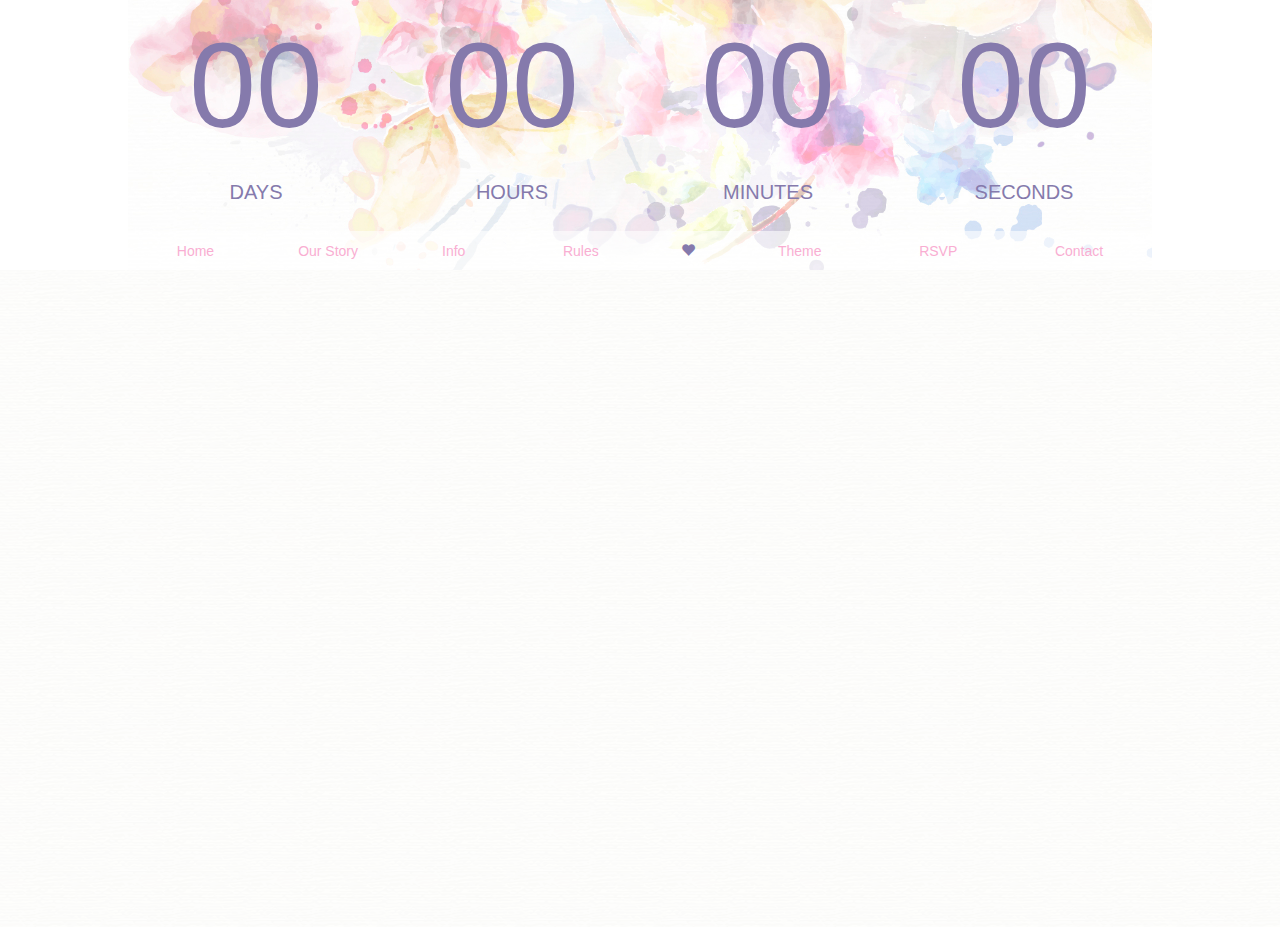
==== commit e909e295: "Responsiveness" ====
--- a/i made another one/index.html
+++ b/i made another one/index.html
@@ -29,63 +29,19 @@
 					<div class="col-xs-3"><h2>Seconds</h2></div>
 				</div>
 			</div>
-		<!--button type="button" class="btn btn-default navbar-toggle" data-toggle="collapse">
-			<span class="glyphicon glyphicon-menu-hamburger" ></span>
-		</button-->
-		<div class="navbar-header">
-			<button type="button" class="btn btn-default navbar-toggle" data-toggle="collapse" data-target=".navbar-collapse">
-			   <span class="glyphicon glyphicon-menu-hamburger" ></span>
-			</button>
-		
-    	</div>
-
-	<!-- 
-	<div class="collapse navbar-collapse">
-			<ul class="nav navbar-nav">
-				<li class="active"><a href="#">Home</a></li>
-				<li><a href="#about">Stay</a></li>
-				<li><a href="#contact" data-toggle="collapse" data-target=".navbar-collapse.in">Close</a></li>
-				<li><a href="#contact" data-toggle="collapse" data-target=".navbar-collapse.in">Close</a></li>
-			</ul>
-		</div>
- -->
-		<div class="collapse navbar-collapse">
-			<ul class="nav nav-pills nav-justified mynav">
-			  <li role="presentation"><a href="#" id="homebut" data-toggle="collapse" data-target=".navbar-collapse.in">Home</a></li>
-			  <li role="presentation"><a href="#" id="storybut" data-toggle="collapse" data-target=".navbar-collapse.in">Our Story</a></li>
-			  <li role="presentation"><a href="#" id="infobut" data-toggle="collapse" data-target=".navbar-collapse.in">Info</a></li>
-			  <li role="presentation"><span class="glyphicon glyphicon-heart-empty" ></span></li>
-			  <li role="presentation"><a href="#" id="rulesbut" data-toggle="collapse" data-target=".navbar-collapse.in">Rules</a></li>		  
-			  <!--li role="presentation"><a href="#">Theme</a></li-->
-			  <li role="presentation"><a href="#rsvp" id="rsvpbut" data-toggle="collapse" data-target=".navbar-collapse.in">RSVP</a></li>
-			  <li role="presentation"><a href="#" id="contactbut" data-toggle="collapse" data-target=".navbar-collapse.in">Contact</a></li>
+			
+		<ul class="nav nav-pills nav-justified mynav">
+		  <li role="presentation"><a href="#" id="homebut">Home</a></li>
+		  <li role="presentation"><a href="#" id="storybut">Our Story</a></li>
+		  <li role="presentation"><a href="#">Info</a></li>
+		  <li role="presentation"><a href="#" id="rulesbut">Rules</a></li>
+		  <li role="presentation"><span class="glyphicon glyphicon-heart" ></span></li>
 		  
-			</ul>
-		
-		</div>
-<!-- 
-<div class="navbar navbar-fixed-top">
-  <div class="container">
-  
-    <div class="navbar-header">
-      <button type="button" class="btn btn-default navbar-toggle" data-toggle="collapse" data-target=".navbar-collapse">
-       <span class="glyphicon glyphicon-menu-hamburger" ></span>
-      </button>
-      <a class="navbar-brand" href="#">Brand</a>
-    </div>
-    
-    <div class="collapse navbar-collapse">
-      <ul class="nav navbar-nav">
-        <li class="active"><a href="#">Home</a></li>
-        <li><a href="#about">Stay</a></li>
-        <li><a href="#contact" data-toggle="collapse" data-target=".navbar-collapse.in">Close</a></li>
-        <li><a href="#contact" data-toggle="collapse" data-target=".navbar-collapse.in">Close</a></li>
-      </ul>
-    </div><!~~/.nav-collapse ~~>
-  </div>
-</div>
- -->
-<!-- /.container -->
+		  <li role="presentation"><a href="#">Theme</a></li>
+		  <li role="presentation"><a href="#rsvp" id="rsvpbut">RSVP</a></li>
+		  <li role="presentation"><a href="#">Contact</a></li>
+		  
+		</ul>
 <!-- 
 		<nav>
 			<p class='menu-btn'> > </p> 
@@ -106,9 +62,9 @@
  -->
 		</header>
 
-		<div class="container-fluid col-md-12" id="home">
+		<div class="container-fluid col-md-12 section" id="home">
 
-			<div id="rsvp">
+			<div id="rsvp" class='section'>
 				<p style="margin:20px 30px 0px 30px; color:grey;">Please note that RSVPs are final and will close one month before the wedding.
 				 A serving of food and a seat will be prepared for you. If you need to cancel on the last minute,
 				it will be your responsibility to find someone to replace your spot and inform the couple as soon as possible.
@@ -120,299 +76,70 @@
 				<script type="text/javascript">iFrameResize({autoResize: true,heightCalculationMethod: 'max',enablePublicMethods: true}, "#RSVPifyIFrame");</script>
 			</div>
 			
-			<div class="myhomeimage">
+			<div class="myhomeimage section">
 		
-				<img src="images/final2.png" id="forwindow" class="img-responsive"/>
-				<img src="images/final2-1.png" id="formobile" class="img-responsive"/>
+				<!-- <img src="images/final2.png" class="img-responsive"/> -->
 		
 			</div>
-			<div class="info">
-				<div class="container-fluid">
-					<div class="row">
-						<div class="col-md-3">
-							<h2 style="font-family: lavanderia;"><span class="glyphicon glyphicon-calendar"></span> Date & Time </h2><br>
-							<p> The wedding will be on December 16, 2016 at Club Balai Isabel, Batangas. </p>
-						</div>
-						<div class="col-md-6">
-							<h2 style="font-family: lavanderia;"><span class="glyphicon glyphicon-map-marker"></span> How to get there </h2><br>
-							<img src="images/vicinity-map-big.png" class="img-responsive" id="map1"/>
-						</div>
-						<!--div class="col-md-3">
-							<button type="button" class="btn btn-default" id="inst-op-1">From South Super Highway (via Tagaytay)</button><br>
-							<button type="button" class="btn btn-default" id="inst-op-2">From South Super Highway</button><br>
-							<button type="button" class="btn btn-default" id="inst-op-3">Public Transportation: From Manila</button><br>
-							<button type="button" class="btn btn-default" id="inst-op-4">Public Transportation: From Cavite</button><br>
-							
-						</div-->
-						
-					</div>
-				
-					<!--h2><span class="glyphicon glyphicon-calendar"></span> Date & Time </h2>
-					<p> The wedding will be on December 16, 2016 at Club Balai Isabel, Batangas. </p>
-					
-					<h2><span class="glyphicon glyphicon-map-marker"></span> How to get there </h2>
-					
-					<img src="images/vicinity-map-big.png" class="img-responsive" id="map1"/-->
-					
-					<button type="button" class="btn btn-default directbut" id="inst-op-1">Option 1 From South Super Highway (via Tagaytay)</button>
-					<br>
-					
-					<ol id="inst-op-1-list">
-						<li>Take the Sta. Rosa Exit and turn right.</li>
-						<li>Follow the main road leading to Tagaytay. When you reach Tagaytay, you will come to an intersection.</li>
-						<li>Turn left at the intersection.</li>
-						<li>Go straight until you see a public elementary school on your left and a road named Ligaya Drive on your right.</li>
-						<li>Turn right at Ligaya Drive. Follow the road down to Talisay. Please exercise caution: this is a steep road.</li>
-						<li>When you reach the bottom of the road you will come to an intersection. Turn left at this intersection.</li>
-						<li>You will pass a bridge. Club Balai Isabel is 200 meters from this bridge on the right side. If you see a second bridge, then you have gone past the resort.</li>
-					</ol>
-		
-					<button type="button" class="btn btn-default directbut" id="inst-op-2">Option 2: From South Super Highway</button><br>
-					<ol id="inst-op-2-list">
-						<li>On South Luzon Expressway, simply go straight past the end of the highway and straight to the STAR Tollway.</li>
-						<li>Go up the ramp at the Tanauan City exit and turn right. You are now on the National Highway.</li>
-						<li>Follow the road going to Talisay.</li>
-						<li>When you reach the town proper of Talisay, go straight ahead.</li>
-						<li>Club Balai Isabel is 500 meters from the town proper on your left side. If you see the second bridge, then you have gone past the resort.</li>
-					</ol>
-	
-					<button type="button" class="btn btn-default directbut" id="inst-op-3">Option 3: Public Transportation: From Manila</button><br>
-				
-					<ol id="inst-op-3-list">
-						<li>Go to the bus terminal in Buendia-Taft, across Atrium hotel. Bus liners Tritran and Jam offers the trip going to Lipa,Tanauan, Batangas City.</li>
-						<li>Take the bus with the sign board Lipa, Tanauan, Batangas City. It will cost you around P70-P80 pesos per person.</li>
-						<li>Get off at Tanauan town proper bus terminal. Once you get off, you will see the tricycles beside the bus terminal.</li>
-						<li>Take the tricycle and ask the driver to bring you to the Talisay jeepney terminal besides Mc Donalds Tanauan. It will cost you P8 per person.</li>
-						<li>When you have reached the jeepney terminal, take the ride with the signboard TALISAY. It will cost you P 20 per person.</li>
-						<li>You will reach the town proper of Talisay, the jeep will stop near the church of Talisay.</li>
-						<li>Take the tricycle at the terminal near the church where you get off. Ask the driver to bring you to Cub Balai Isabel. It will cost you P8.00 per person, if you wish to take the trip alone and not wait for other passengers, be prepared to pay P 24.00.</li>
-						<li>The tricycle will bring you to Club Balai Isabel.</li>
-					</ol>
-					<button type="button" class="btn btn-default directbut" id="inst-op-4">Option 4: Public Transportation: From Cavite</button><br>
-					
-					<ol id="inst-op-4-list">
-						<li>Go to the bus terminal in Buendia-Taft, across Atrium hotel. Bus liners Tritran and Jam offers the trip going to Lipa,Tanauan, Batangas City.</li>
-						<li>Take the bus with the sign board Lipa, Tanauan, Batangas City. It will cost you around P70-P80 pesos per person.</li>
-						<li>Get off at Tanauan town proper bus terminal. Once you get off, you will see the tricycles beside the bus terminal.</li>
-						<li>Take the tricycle and ask the driver to bring you to the Talisay jeepney terminal besides Mc Donalds Tanauan. It will cost you P8 per person.</li>
-						<li>When you have reached the jeepney terminal, take the ride with the signboard TALISAY. It will cost you P 20 per person.</li>
-						<li>You will reach the town proper of Talisay, the jeep will stop near the church of Talisay.</li>
-						<li>Take the tricycle at the terminal near the church where you get off. Ask the driver to bring you to Cub Balai Isabel. It will cost you P8.00 per person, if you wish to take the trip alone and not wait for other passengers, be prepared to pay P 24.00.</li>
-						<li>The tricycle will bring you to Club Balai Isabel.</li>
-					</ol>
-					
-					<p>Source: Balai Isabel Website</p>
-					
-					
-					<h2><span class="glyphicon glyphicon-pushpin"></span> Find your way to the venue </h2>
-					<div class="row">
-						<div class="col-xs-12 col-md-8">
-							<img src="images/club-isabel-map.png" class="img-responsive" id="map1"/>
-						</div>
-						<div class="col-xs-12 col-md-4">
-							<ol>
-								<li>Club Balai Isabel Main Entrance</li>
-								<li>Kumintang Boardwalk - where the Ceremony will be held.</li>
-								<li>Pantalan - where the Reception will be.</li>
-							</ol>
-						</div>
-					</div>
-					<h2><span class="glyphicon glyphicon-briefcase"></span> What to bring</h2>
-					<p>A big smile, crazy dance moves, bucketload of energy and maybe some tissues. </p>
-				</div>
-		
-			</div>
-			<div class="rules">
-				<div class="container-fluid">
-					<div class="row">
-						•	Please come dressed in white
-						•	Mobile phones are not allowed during the ceremony
-						•	Use #Addict2016 when uploading pictures/videos
-						•	Please bring invitation to the venue
-						•	Please 
-					</div>
-				</div>
-			</div>
-			<div class="container-fluid col-md-12" id="story">
-				<div class="row" style="margin-top:30px;">
-						<div class="col-xs-12 col-md-1 col-sm-2">
-							<h1> 2005 </h1>
-							<h6> High School not-so-Musical</h6>
-						</div>
-						<div class="col-xs-12 col-md-3 col-sm-4" id="img111">
-							<img src="images/2005.jpg" class="img-responsive img-thumbnail" style="width:200px; height:200px; margin-left:10px; margin-right:auto;"/>
-						</div>
-						<div class="col-xs-12 col-md-8 col-sm-6">
-							<p>	2005 was the year fate coincidentally brought them together. A boy transferred back to his previous school,
-							the girl was newly transferred to a different class, and they end up in the same one. They were very young and simple, 
-							normal kids who go to school. They never knew it will be the doorway to find love and destiny. 
-							It was the first glance that he knew, she was the one. After half a year of patiently courting, she finally said yes. Both were thrilled with their new journey together. </p> 
-						</div>
+		</div>
+		<div class="container-fluid col-md-12 section" id="story">
 
-				</div>
-				<div class="row" style="margin-top:30px;">
-						<div class="col-xs-12 col-md-1 col-sm-2">
-							<h1> 2006 </h1>
-							<h6> Separate Ways</h6>
-						</div>
-						<div class="col-xs-12 col-md-3 col-sm-4" id="img111">
-							<img src="images/highs2.jpg" class="img-responsive img-thumbnail" style="width:200px; height:200px;"/>
-						</div>
-						<div class="col-xs-12 col-md-8 col-sm-6">
-							<p>Relationships demand a lot of things. Due to young age, both decided to explore life. She has been blessed to see the other side of the world and he continued on to fulfil his goals.</p> 
-							<br>
-							<p>Communication has never failed both of them. It was the care they have for each other that kept it. </p>
-						</div>
-					
-						
-				</div>
-				<!-- 
-<div class="row" style="margin-top:30px;">
-						<div class="col-xs-12 col-md-1 col-sm-2">
-							<h1> 2007 </h1>
-							<h6> Friends </h6>
-						</div>
-						<div class="col-xs-12 col-md-3 col-sm-4" id="img111">
-							<img src="images/highs2.jpg" class="img-responsive img-thumbnail" style="width:200px; height:200px;"/>
-						</div>
-						<div class="col-xs-12 col-md-2 col-sm-6">
-							<p>Communication has never failed both of them. It was the care they have for each other that kept it. </p> 
-						</div>
-				</div>
- -->
-				<div class="row" style="margin-top:30px;">
-						<div class="col-xs-12 col-md-1 col-sm-2">
-							<h1> 2010 </h1>
-							<h6> Going the Distance </h6>
-						</div>
-						<div class="col-xs-12 col-md-3 col-sm-4" id="img111">
-							<img src="images/2010.jpg" class="img-responsive img-thumbnail" style="width:200px; height:200px; margin-left:10px; margin-right:auto;"/>
-						</div>
-						<div class="col-xs-12 col-md-8 col-sm-6">
-							<p> High School Sweethearts, Young lovers, Ex's that got back together... what other typical lovers scenario could they have? 
-							Just as their love was given a second chance, their relationship goes long distance. Both took the risk of probably achieving nothing out of this relationship
-							since they both permanently live in two different countries. Thank heavens for technology. This year, She worked to save up for university, while he is finishing his own degree.
-							</p> 
-						</div>
-				</div>
-				
-				<div class="row" style="margin-top:30px;">
-						<div class="col-xs-12 col-md-1 col-sm-2">
-							<h1> 2011 </h1>
-							<h6> See you again </h6>
-						</div>
-						<div class="col-xs-12 col-md-3 col-sm-4" id="img111">
-							<img src="images/2011.jpg" class="img-responsive img-thumbnail" style="width:200px; height:200px; margin-left:10px; margin-right:auto;"/>
-						</div>
-						<div class="col-xs-12 col-md-8 col-sm-6">
-							<p> He finished his degree and started working.
-								She visited him.
-								She started university.
-							</p> 
-						</div>
-				</div>
-				<div class="row" style="margin-top:30px;">
-						<div class="col-xs-12 col-md-1 col-sm-2">
-							<h1> 2014 </h1>
-							<h6> The Proposal</h6>
-						</div>
-						<div class="col-xs-12 col-md-3 col-sm-4" id="img111">
-							<img src="images/proposal.jpg" class="img-responsive img-thumbnail" style="width:200px; height:200px; margin-left:10px; margin-right:auto;"/>
-						</div>
-						<div class="col-xs-12 col-md-8 col-sm-6">
-							<p> 4 years worth of text messages, skype calls & facetime. 3 615 miles apart. This required a lot of sacrifice, patience, and understanding. 
-							It was never easy. Gratefully, they stood together, fought, and held on to their unwavering love. The fruit of their labour and endurance 
-							was true happiness; knowing they both have each other. 4 long years have passed and they were blessed to finally be together; a sweet reward for all their sacrifices.
-							</p> 
-						</div>
-				</div>
-				<div class="row" style="margin-top:30px;">
-						<div class="col-xs-12 col-md-1 col-sm-2">
-							<h1> 2015 </h1>
-							<h6> The Two-Year Engagement</h6>
-						</div>
-						<div class="col-xs-12 col-md-3 col-sm-4" id="img111">
-							<img src="images/2014.jpg" class="img-responsive img-thumbnail" style="width:200px; height:200px; margin-left:10px; margin-right:auto;"/>
-						</div>
-						<div class="col-xs-12 col-md-8 col-sm-6">
-							<p>Being together has become the new challenge for these two, getting started on their new life together, building on their careers and investing for the future.
-							They stuck together through the ups and downs of life. Now, they enjoy the true essence of life, going through challenges, making decisions, discovering strengths TOGETHER. </p>
-							 
-						</div>
-				</div>
-				<div class="row" style="margin-top:30px;">
-						<div class="col-xs-12 col-md-1 col-sm-2">
-							<h1> 2016 </h1>
-							<h6> The Wedding </h6>
-						</div>
-						<div class="col-xs-12 col-md-3 col-sm-4" id="img111">
-							<img src="images/2016.jpg" class="img-responsive img-thumbnail" style="width:200px; height:200px; margin-left:10px; margin-right:auto;"/>
-						</div>
-						<div class="col-xs-12 col-md-8 col-sm-6">
-							<p>December 16, 2016 - will be the day they can both officially annoy each other for the rest of their lives. It will be a long  road for them, but being together for eternity is the foundation of everything.</p>			 
-						</div>
-				</div>
-				
-				
-<!--		Beginning
+			Beginning
+
 			It was 11 years ago when they first met (I know, time hurts). They were very young and simple, 
+
 			normal kids who go to school. They never knew it will be the doorway to find love and destiny.
+
 			June 2005, it was this time their paths crossed. It was the typical high school setup, developing their 
+
 			likes, dislikes, love, and a lot more. 
 
 			It was the first glance that he knew, she was the one. After half a year of patiently courting, she 
+
 			finally said yes. Both were thrilled with their new journey together. 
 
 			Relationships demand a lot of things. Due to young age, both decided to explore life. She has been 
+
 			blessed to see the other side of the world and he continued on to fulfil his goals.  
 
 			LDR moments
+
 			Communication has never failed both of them. It was the care they have for each other that kept it. 
+
 			5 years have passed and they realised, love truly finds its way. The seed of love in them grew. The 
 
 			fire was rekindled. 
+
 			February 2010, it was this time their love was given a second chance. This was not your typical 
+
 			relationship; this is what two lovers fear, a long distance relationship, and 3,615 miles apart. It 
+
 			requires huge amount of sacrifice, patience, and understanding. It was never easy for them. 
+
 			Gratefully, they stood together, fought, and held on to their unwavering love. The fruit of their 
+
 			labour and endurance was true happiness; knowing they both have each other. 
+
 			Being together
+
 			4 long years have passed and they were blessed to finally be together; a sweet reward for all their 
+
 			sacrifices. They stuck together through the ups and downs of life. They now enjoy the true essence 
+
 			of life, going through challenges, making decisions, discovering strengths TOGETHER. 
+
 			December 16, 2016, it will be this date that they’ve decided to tie the knot forever. It will be a long 
+
 			road for them, but being together for eternity is the foundation of everything. Please join them on 
+
 			their wedding hahahhahaha
--->
-		</div>
+
 		</div>
 		
-		<div class="container-fluid col-md-12" id="contact">
-			For any other inquires, questions, suggestions, etc. You can reach us at:
-			
-			Adeleen Pavia (soon Lucero)
-				Email: pinkleen_02@yahoo.com
-				Australian Phone/Viber: +61 488 742 733
-				Philippine Phone: +62 921 408 0288
-				facebook: https://www.facebook.com/pink.baby.princess
+		<section>
+			<footer class="container-fluid col-md-12">
 				
-			John Benedict Lucero
-				Email: jblucero16@gmail.com
-				Australian Phone: +61 449 579 404
-				facebook: https://www.facebook.com/johnbenedict.lucero	
-				
-				
-			Juneth (Wedding Coordinator)
-				Phone: +639	
-		
-		</div>
-		
-		<footer class="footer">
-		
-				
-		</footer>
-		<section>
-			
+			</footer>
 		</section>
 		<script type="text/javascript">
 		  $(".countdown")
@@ -429,67 +156,25 @@
 		</script>
 		<script>
 			$("nav ul").hide();
-			/*$("#navbutton").click(function(){
-				console.log("hey");
+			$(".menu-btn").click(function(){
 				$("nav ul").animate({height:'toggle'},350);
-			});*/
+			});
 			
 			$('#rsvpbut').click(function() {
-				$('.myhomeimage').hide();
-				$('#rsvp').show();
-				$('#story').hide();
-				$('.info').hide();
-				$('#contact').hide();
-				$('.rules').hide();
+				// $('.myhomeimage').hide();
+				$(".section").fadeOut();
+				$('#rsvp').fadeIn();
+			})
+			$('#homebut').click(function() {
+				$(".section").fadeOut();
+				$('.myhomeimage').fadeIn();
+				// $('#rsvp').hide();
+				$('.myhomeimage').parent().fadeIn();
 			});
-			$('#homebut').click(function() {
-				$('.myhomeimage').show();
-				$('#rsvp').hide();
-				$('#story').hide();
-				$('#contact').hide();
-				$('.info').hide();
-				$('.rules').hide();
+			$("#storybut").click(function(){
+				$(".section").fadeOut();
+				$("#story").fadeIn();
 			});
-			$('#infobut').click(function() {
-				$('.myhomeimage').hide();
-				$('#rsvp').hide();
-				$('.info').show();
-				$('#story').hide();
-				$('#contact').hide();
-				$('.rules').hide();
-			});
-			$('#storybut').click(function() {
-				$('.myhomeimage').hide();
-				$('#rsvp').hide();
-				$('.info').hide();
-				$('#story').show();
-				$('.info').hide();
-				$('#contact').hide();
-				$('.rules').hide();
-			});
-			$('#contactbut').click(function() {
-				$('.myhomeimage').hide();
-				$('#rsvp').hide();
-				$('.info').hide();
-				$('#story').hide();
-				$('#contact').show();
-				$('.rules').hide();
-			});
-			$('#rulesbut').click(function() {
-				$('.myhomeimage').hide();
-				$('#rsvp').hide();
-				$('.info').hide();
-				$('#story').hide();
-				$('#contact').hide();
-				$('.rules').show();
-			});
-			$(".directbut").click(function(){
-				var a = this.id;
-				console.log(a);
-				console.log("#" + a + "-list");
-				$("#" + a + "-list").toggle();
-			});
-			
 		</script>
 	</body>
 </html>--- a/i made another one/css/main.css
+++ b/i made another one/css/main.css
@@ -8,7 +8,7 @@
     -moz-background-size: cover;
     background-size: cover;
     -o-background-size: cover;
-    padding: 0 0 450px; 
+    padding:0;
     background-repeat:no-repeat;
 
 }
@@ -28,38 +28,17 @@
     padding:0;
     background-repeat:no-repeat;
 }
-
-footer {
-	/* 
-background: url(../images/b.jpg);
-    position: absolute;
- */
-    left: 0;
-    bottom: -450px;
-    height: 150px;
-    width:80%;
-	margin-left: 10%;
-	background-color: #ffffff;
-    -webkit-background-size: cover;
-    -moz-background-size: cover;
-    background-size: cover;
-    -o-background-size: cover;
-    padding:0;
-    background-repeat:no-repeat;
-  
-}
-
 #home{
 	background: url(../images/bg2.png);
-	height:100%;
+	height:500px;
 	width:80%;
 	margin-left: 10%;
-	padding:0 0 20px 0;
+	padding:0;
 }
 .countdown {
 	background: rgba(0,0,0,0.5) !important;
 	color: #857AAC;
-	font-family: bebas neue;
+	font-family: helvetica;
 	font-weight: 100;
 	font-size: 90pt;
 	width: 100%;
@@ -72,10 +51,10 @@
 	margin-top:0;
 	height: 20px;
 	color: #857AAC;
-	font-family: Lavanderia-Sturdy;
+	font-family: helvetica;
 	font-weight: 100;
 	font-size: 20px;
-	
+	text-transform: uppercase;
 	text-align: center;
 	-webkit-transform: translate(0, 50%);
 }
@@ -92,10 +71,6 @@
 .mynav li {
 	color: #857AAC;
 	text-align:center;
-	font-family: bebas neue;
-	font-size:16px;
-	font-weight: 100px;
-	
 }
 .mynav li a:hover{
 	color: #fff;
@@ -103,42 +78,17 @@
 	border-radius:0px !important;
 }
 
-#navbutton{
-
-	display:none;
-
-}
 
 .myhomeimage{
 	padding-left:0px !important;
 	padding-right:0px !important;
 }
-
-#formobile{
-	display: none;
-}
-
-.info{
-	color:grey;
-	text-align:center;
-}
-.info #inst-op-1-list, #inst-op-2-list, #inst-op-3-list, #inst-op-4-list{
+#rsvp{
 	display:none;
 }
-.info ol{
-	text-align: left !important;
-}
-#map1, #img111 img{
-	margin-right:auto;
-	margin-left:auto;
-
-}
-#rsvp, .rules, footer, .info, #story, #contact{
+#story{
 	display:none;
 }
-#story{
-
-	}
 /* 
 nav {
   width: auto;
@@ -171,11 +121,25 @@
           
 }
  */
+
+ #home {
+ 	width: 100%;
+ 	margin-left: 0;
+ 	height: 73vh;
+ }
+
+.myhomeimage {
+	width:100%;
+	background: url('../images/final2.png');
+	height: 100%;
+	background-position-x: 50%;
+}
+
 @media (max-width: 480px) { 
 	header{
 		width:100%;
 		margin:0;
-		height:auto;/*120px;*/
+		height:120px;
 	}
 	#home{
 		background: url(../images/bg2.png);
@@ -190,30 +154,13 @@
 	header h2{
 		font-size:10px;
 	}
-	/* 
-.myhomeimage img{
-		width:auto;
-		height:100%;
-		background-size:cover;
-	
-	}
- */
-	#formobile{
-		display: block;
-	}
-	#forwindow{
-		display:none;
-	}
-	#navbutton{
-		display: block;
-	}
 }
 
 @media (min-width: 481px) and (max-width: 767px){ 
 	header{
 		width:100%;
 		margin:0;
-		height:auto;/*240px;*/
+		height:240px;
 	}
 	#home{
 		background: url(../images/bg2.png);
@@ -251,5 +198,4 @@
 		margin-left: 10%;
 		height:270px;
 	}
-	
 }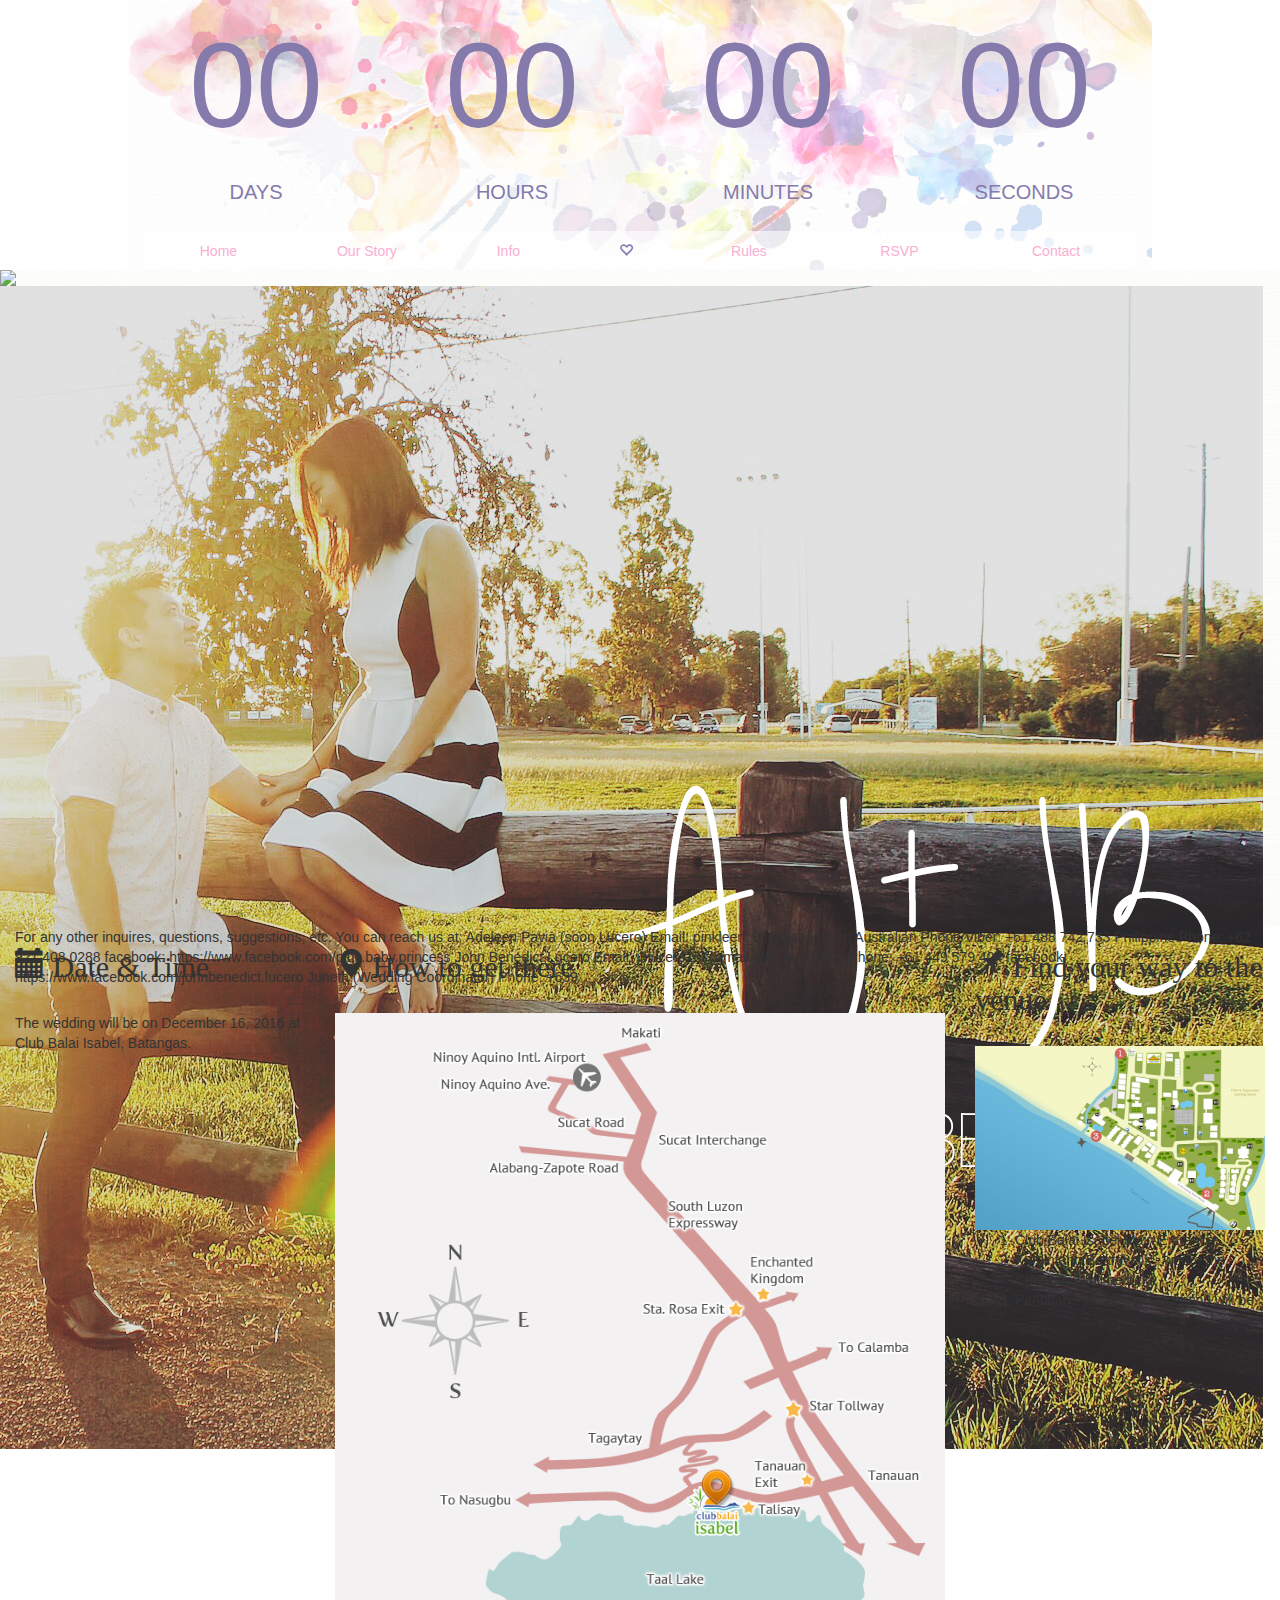
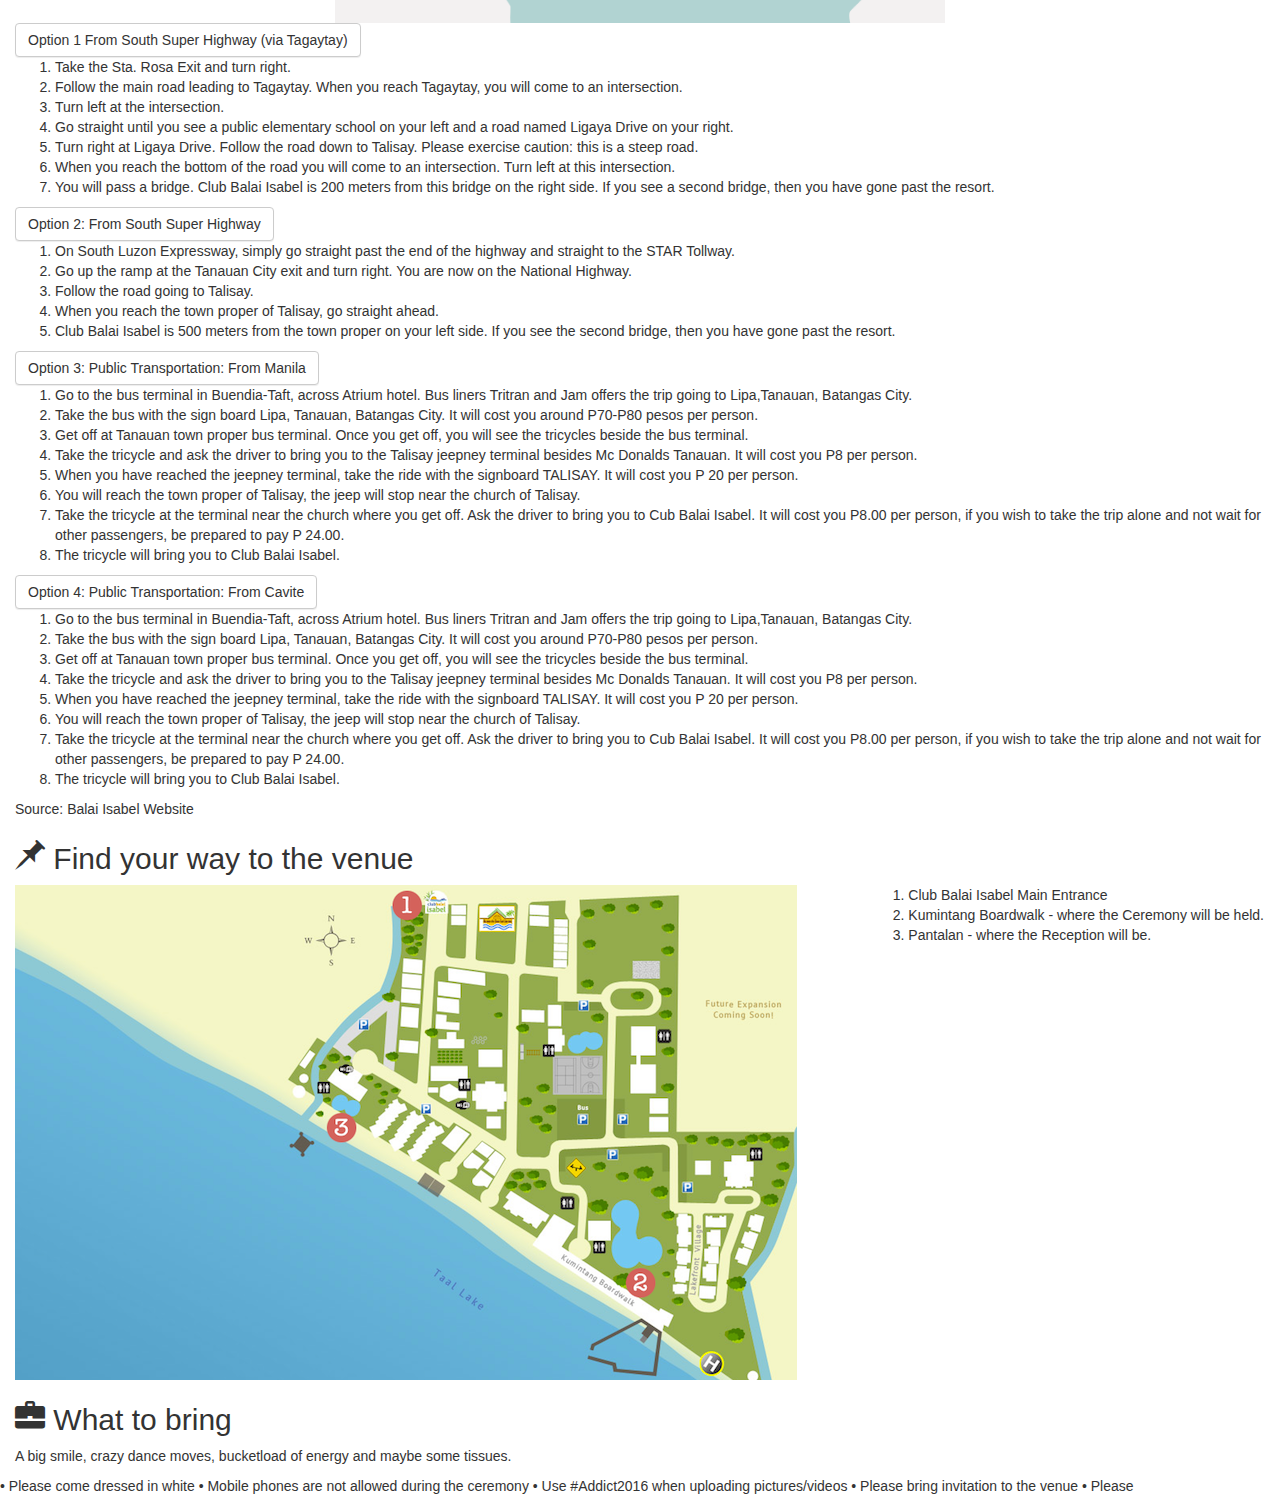
==== commit 7bd782ea: "updates" ====
--- a/i made another one/index.html
+++ b/i made another one/index.html
@@ -29,19 +29,63 @@
 					<div class="col-xs-3"><h2>Seconds</h2></div>
 				</div>
 			</div>
-			
-		<ul class="nav nav-pills nav-justified mynav">
-		  <li role="presentation"><a href="#" id="homebut">Home</a></li>
-		  <li role="presentation"><a href="#" id="storybut">Our Story</a></li>
-		  <li role="presentation"><a href="#">Info</a></li>
-		  <li role="presentation"><a href="#" id="rulesbut">Rules</a></li>
-		  <li role="presentation"><span class="glyphicon glyphicon-heart" ></span></li>
+		<!--button type="button" class="btn btn-default navbar-toggle" data-toggle="collapse">
+			<span class="glyphicon glyphicon-menu-hamburger" ></span>
+		</button-->
+		<div class="navbar-header">
+			<button type="button" class="btn btn-default navbar-toggle" data-toggle="collapse" data-target=".navbar-collapse">
+			   <span class="glyphicon glyphicon-menu-hamburger" ></span>
+			</button>
+		
+    	</div>
+
+	<!-- 
+	<div class="collapse navbar-collapse">
+			<ul class="nav navbar-nav">
+				<li class="active"><a href="#">Home</a></li>
+				<li><a href="#about">Stay</a></li>
+				<li><a href="#contact" data-toggle="collapse" data-target=".navbar-collapse.in">Close</a></li>
+				<li><a href="#contact" data-toggle="collapse" data-target=".navbar-collapse.in">Close</a></li>
+			</ul>
+		</div>
+ -->
+		<div class="collapse navbar-collapse">
+			<ul class="nav nav-pills nav-justified mynav">
+			  <li role="presentation"><a href="#" id="homebut" data-toggle="collapse" data-target=".navbar-collapse.in">Home</a></li>
+			  <li role="presentation"><a href="#" id="storybut" data-toggle="collapse" data-target=".navbar-collapse.in">Our Story</a></li>
+			  <li role="presentation"><a href="#" id="infobut" data-toggle="collapse" data-target=".navbar-collapse.in">Info</a></li>
+			  <li role="presentation"><span class="glyphicon glyphicon-heart-empty" ></span></li>
+			  <li role="presentation"><a href="#" id="rulesbut" data-toggle="collapse" data-target=".navbar-collapse.in">Rules</a></li>		  
+			  <!--li role="presentation"><a href="#">Theme</a></li-->
+			  <li role="presentation"><a href="#rsvp" id="rsvpbut" data-toggle="collapse" data-target=".navbar-collapse.in">RSVP</a></li>
+			  <li role="presentation"><a href="#" id="contactbut" data-toggle="collapse" data-target=".navbar-collapse.in">Contact</a></li>
 		  
-		  <li role="presentation"><a href="#">Theme</a></li>
-		  <li role="presentation"><a href="#rsvp" id="rsvpbut">RSVP</a></li>
-		  <li role="presentation"><a href="#">Contact</a></li>
-		  
-		</ul>
+			</ul>
+		
+		</div>
+<!-- 
+<div class="navbar navbar-fixed-top">
+  <div class="container">
+  
+    <div class="navbar-header">
+      <button type="button" class="btn btn-default navbar-toggle" data-toggle="collapse" data-target=".navbar-collapse">
+       <span class="glyphicon glyphicon-menu-hamburger" ></span>
+      </button>
+      <a class="navbar-brand" href="#">Brand</a>
+    </div>
+    
+    <div class="collapse navbar-collapse">
+      <ul class="nav navbar-nav">
+        <li class="active"><a href="#">Home</a></li>
+        <li><a href="#about">Stay</a></li>
+        <li><a href="#contact" data-toggle="collapse" data-target=".navbar-collapse.in">Close</a></li>
+        <li><a href="#contact" data-toggle="collapse" data-target=".navbar-collapse.in">Close</a></li>
+      </ul>
+    </div><!~~/.nav-collapse ~~>
+  </div>
+</div>
+ -->
+<!-- /.container -->
 <!-- 
 		<nav>
 			<p class='menu-btn'> > </p> 
@@ -62,9 +106,9 @@
  -->
 		</header>
 
-		<div class="container-fluid col-md-12 section" id="home">
-
-			<div id="rsvp" class='section'>
+		<div class="container-fluid col-md-12" id="home">
+
+			<div id="rsvp">
 				<p style="margin:20px 30px 0px 30px; color:grey;">Please note that RSVPs are final and will close one month before the wedding.
 				 A serving of food and a seat will be prepared for you. If you need to cancel on the last minute,
 				it will be your responsibility to find someone to replace your spot and inform the couple as soon as possible.
@@ -76,70 +120,307 @@
 				<script type="text/javascript">iFrameResize({autoResize: true,heightCalculationMethod: 'max',enablePublicMethods: true}, "#RSVPifyIFrame");</script>
 			</div>
 			
-			<div class="myhomeimage section">
-		
-				<!-- <img src="images/final2.png" class="img-responsive"/> -->
+			<div class="myhomeimage">
+		
+				<img src="images/final2.png" id="forwindow" class="img-responsive"/>
+				<img src="images/final2-1.png" id="formobile" class="img-responsive"/>
 		
 			</div>
+			<div class="info">
+				<div class="container-fluid">
+					<div class="row">
+						<div class="col-md-3">
+							<h2 style="font-family: lavanderia;"><span class="glyphicon glyphicon-calendar"></span> Date & Time </h2><br>
+							<p> The wedding will be on December 16, 2016 at Club Balai Isabel, Batangas. </p>
+						</div>
+						<div class="col-md-6">
+							<h2 style="font-family: lavanderia;"><span class="glyphicon glyphicon-map-marker"></span> How to get there </h2><br>
+							<img src="images/vicinity-map-big.png" class="img-responsive" id="map1"/>
+						</div>
+						<!--div class="col-md-3">
+							<button type="button" class="btn btn-default" id="inst-op-1">From South Super Highway (via Tagaytay)</button><br>
+							<button type="button" class="btn btn-default" id="inst-op-2">From South Super Highway</button><br>
+							<button type="button" class="btn btn-default" id="inst-op-3">Public Transportation: From Manila</button><br>
+							<button type="button" class="btn btn-default" id="inst-op-4">Public Transportation: From Cavite</button><br>
+							
+						</div-->
+						<div class="col-md-3">
+							<h2 style="font-family: lavanderia;"><span class="glyphicon glyphicon-pushpin"></span> Find your way to the venue </h2><br>
+							<img src="images/club-isabel-map.png" class="img-responsive" id="map1"/>
+							<ol>
+								<li>Club Balai Isabel Main Entrance</li>
+								<li>Kumintang Boardwalk - where the Ceremony will be held.</li>
+								<li>Pantalan - where the Reception will be.</li>
+							</ol>
+						</div>
+					</div>
+				
+					<!--h2><span class="glyphicon glyphicon-calendar"></span> Date & Time </h2>
+					<p> The wedding will be on December 16, 2016 at Club Balai Isabel, Batangas. </p>
+					
+					<h2><span class="glyphicon glyphicon-map-marker"></span> How to get there </h2>
+					
+					<img src="images/vicinity-map-big.png" class="img-responsive" id="map1"/-->
+					
+					<button type="button" class="btn btn-default directbut" id="inst-op-1">Option 1 From South Super Highway (via Tagaytay)</button>
+					<br>
+					
+					<ol id="inst-op-1-list">
+						<li>Take the Sta. Rosa Exit and turn right.</li>
+						<li>Follow the main road leading to Tagaytay. When you reach Tagaytay, you will come to an intersection.</li>
+						<li>Turn left at the intersection.</li>
+						<li>Go straight until you see a public elementary school on your left and a road named Ligaya Drive on your right.</li>
+						<li>Turn right at Ligaya Drive. Follow the road down to Talisay. Please exercise caution: this is a steep road.</li>
+						<li>When you reach the bottom of the road you will come to an intersection. Turn left at this intersection.</li>
+						<li>You will pass a bridge. Club Balai Isabel is 200 meters from this bridge on the right side. If you see a second bridge, then you have gone past the resort.</li>
+					</ol>
+		
+					<button type="button" class="btn btn-default directbut" id="inst-op-2">Option 2: From South Super Highway</button><br>
+					<ol id="inst-op-2-list">
+						<li>On South Luzon Expressway, simply go straight past the end of the highway and straight to the STAR Tollway.</li>
+						<li>Go up the ramp at the Tanauan City exit and turn right. You are now on the National Highway.</li>
+						<li>Follow the road going to Talisay.</li>
+						<li>When you reach the town proper of Talisay, go straight ahead.</li>
+						<li>Club Balai Isabel is 500 meters from the town proper on your left side. If you see the second bridge, then you have gone past the resort.</li>
+					</ol>
+	
+					<button type="button" class="btn btn-default directbut" id="inst-op-3">Option 3: Public Transportation: From Manila</button><br>
+				
+					<ol id="inst-op-3-list">
+						<li>Go to the bus terminal in Buendia-Taft, across Atrium hotel. Bus liners Tritran and Jam offers the trip going to Lipa,Tanauan, Batangas City.</li>
+						<li>Take the bus with the sign board Lipa, Tanauan, Batangas City. It will cost you around P70-P80 pesos per person.</li>
+						<li>Get off at Tanauan town proper bus terminal. Once you get off, you will see the tricycles beside the bus terminal.</li>
+						<li>Take the tricycle and ask the driver to bring you to the Talisay jeepney terminal besides Mc Donalds Tanauan. It will cost you P8 per person.</li>
+						<li>When you have reached the jeepney terminal, take the ride with the signboard TALISAY. It will cost you P 20 per person.</li>
+						<li>You will reach the town proper of Talisay, the jeep will stop near the church of Talisay.</li>
+						<li>Take the tricycle at the terminal near the church where you get off. Ask the driver to bring you to Cub Balai Isabel. It will cost you P8.00 per person, if you wish to take the trip alone and not wait for other passengers, be prepared to pay P 24.00.</li>
+						<li>The tricycle will bring you to Club Balai Isabel.</li>
+					</ol>
+					<button type="button" class="btn btn-default directbut" id="inst-op-4">Option 4: Public Transportation: From Cavite</button><br>
+					
+					<ol id="inst-op-4-list">
+						<li>Go to the bus terminal in Buendia-Taft, across Atrium hotel. Bus liners Tritran and Jam offers the trip going to Lipa,Tanauan, Batangas City.</li>
+						<li>Take the bus with the sign board Lipa, Tanauan, Batangas City. It will cost you around P70-P80 pesos per person.</li>
+						<li>Get off at Tanauan town proper bus terminal. Once you get off, you will see the tricycles beside the bus terminal.</li>
+						<li>Take the tricycle and ask the driver to bring you to the Talisay jeepney terminal besides Mc Donalds Tanauan. It will cost you P8 per person.</li>
+						<li>When you have reached the jeepney terminal, take the ride with the signboard TALISAY. It will cost you P 20 per person.</li>
+						<li>You will reach the town proper of Talisay, the jeep will stop near the church of Talisay.</li>
+						<li>Take the tricycle at the terminal near the church where you get off. Ask the driver to bring you to Cub Balai Isabel. It will cost you P8.00 per person, if you wish to take the trip alone and not wait for other passengers, be prepared to pay P 24.00.</li>
+						<li>The tricycle will bring you to Club Balai Isabel.</li>
+					</ol>
+					
+					<p>Source: Balai Isabel Website</p>
+					
+					
+					<h2><span class="glyphicon glyphicon-pushpin"></span> Find your way to the venue </h2>
+					<div class="row">
+						<div class="col-xs-12 col-md-8">
+							<img src="images/club-isabel-map.png" class="img-responsive" id="map1"/>
+						</div>
+						<div class="col-xs-12 col-md-4">
+							<ol>
+								<li>Club Balai Isabel Main Entrance</li>
+								<li>Kumintang Boardwalk - where the Ceremony will be held.</li>
+								<li>Pantalan - where the Reception will be.</li>
+							</ol>
+						</div>
+					</div>
+					<h2><span class="glyphicon glyphicon-briefcase"></span> What to bring</h2>
+					<p>A big smile, crazy dance moves, bucketload of energy and maybe some tissues. </p>
+				</div>
+		
+			</div>
+			<div class="rules">
+				<div class="container-fluid">
+					<div class="row">
+						•	Please come dressed in white
+						•	Mobile phones are not allowed during the ceremony
+						•	Use #Addict2016 when uploading pictures/videos
+						•	Please bring invitation to the venue
+						•	Please 
+					</div>
+				</div>
+			</div>
+			<div class="container-fluid col-md-12" id="story">
+				<div class="row" style="margin-top:30px;">
+						<div class="col-xs-12 col-md-1 col-sm-2">
+							<h1> 2005 </h1>
+							<h6> High School not-so-Musical</h6>
+						</div>
+						<div class="col-xs-12 col-md-3 col-sm-4" id="img111">
+							<img src="images/2005.jpg" class="img-responsive img-thumbnail" style="width:200px; height:200px; margin-left:10px; margin-right:auto;"/>
+						</div>
+						<div class="col-xs-12 col-md-8 col-sm-6">
+							<p>	2005 was the year fate coincidentally brought them together. A boy transferred back to his previous school,
+							the girl was newly transferred to a different class, and they end up in the same one. They were very young and simple, 
+							normal kids who go to school. They never knew it will be the doorway to find love and destiny. 
+							It was the first glance that he knew, she was the one. After half a year of patiently courting, she finally said yes. Both were thrilled with their new journey together. </p> 
+						</div>
+
+				</div>
+				<div class="row" style="margin-top:30px;">
+						<div class="col-xs-12 col-md-1 col-sm-2">
+							<h1> 2006 </h1>
+							<h6> Separate Ways</h6>
+						</div>
+						<div class="col-xs-12 col-md-3 col-sm-4" id="img111">
+							<img src="images/highs2.jpg" class="img-responsive img-thumbnail" style="width:200px; height:200px;"/>
+						</div>
+						<div class="col-xs-12 col-md-8 col-sm-6">
+							<p>Relationships demand a lot of things. Due to young age, both decided to explore life. She has been blessed to see the other side of the world and he continued on to fulfil his goals.</p> 
+							<br>
+							<p>Communication has never failed both of them. It was the care they have for each other that kept it. </p>
+						</div>
+					
+						
+				</div>
+				<!-- 
+<div class="row" style="margin-top:30px;">
+						<div class="col-xs-12 col-md-1 col-sm-2">
+							<h1> 2007 </h1>
+							<h6> Friends </h6>
+						</div>
+						<div class="col-xs-12 col-md-3 col-sm-4" id="img111">
+							<img src="images/highs2.jpg" class="img-responsive img-thumbnail" style="width:200px; height:200px;"/>
+						</div>
+						<div class="col-xs-12 col-md-2 col-sm-6">
+							<p>Communication has never failed both of them. It was the care they have for each other that kept it. </p> 
+						</div>
+				</div>
+ -->
+				<div class="row" style="margin-top:30px;">
+						<div class="col-xs-12 col-md-1 col-sm-2">
+							<h1> 2010 </h1>
+							<h6> Going the Distance </h6>
+						</div>
+						<div class="col-xs-12 col-md-3 col-sm-4" id="img111">
+							<img src="images/2010.jpg" class="img-responsive img-thumbnail" style="width:200px; height:200px; margin-left:10px; margin-right:auto;"/>
+						</div>
+						<div class="col-xs-12 col-md-8 col-sm-6">
+							<p> High School Sweethearts, Young lovers, Ex's that got back together... what other typical lovers scenario could they have? 
+							Just as their love was given a second chance, their relationship goes long distance. Both took the risk of probably achieving nothing out of this relationship
+							since they both permanently live in two different countries. Thank heavens for technology. This year, She worked to save up for university, while he is finishing his own degree.
+							</p> 
+						</div>
+				</div>
+				
+				<div class="row" style="margin-top:30px;">
+						<div class="col-xs-12 col-md-1 col-sm-2">
+							<h1> 2011 </h1>
+							<h6> See you again </h6>
+						</div>
+						<div class="col-xs-12 col-md-3 col-sm-4" id="img111">
+							<img src="images/2011.jpg" class="img-responsive img-thumbnail" style="width:200px; height:200px; margin-left:10px; margin-right:auto;"/>
+						</div>
+						<div class="col-xs-12 col-md-8 col-sm-6">
+							<p> He finished his degree and started working.
+								She visited him.
+								She started university.
+							</p> 
+						</div>
+				</div>
+				<div class="row" style="margin-top:30px;">
+						<div class="col-xs-12 col-md-1 col-sm-2">
+							<h1> 2014 </h1>
+							<h6> The Proposal</h6>
+						</div>
+						<div class="col-xs-12 col-md-3 col-sm-4" id="img111">
+							<img src="images/proposal.jpg" class="img-responsive img-thumbnail" style="width:200px; height:200px; margin-left:10px; margin-right:auto;"/>
+						</div>
+						<div class="col-xs-12 col-md-8 col-sm-6">
+							<p> 4 years worth of text messages, skype calls & facetime. 3 615 miles apart. This required a lot of sacrifice, patience, and understanding. 
+							It was never easy. Gratefully, they stood together, fought, and held on to their unwavering love. The fruit of their labour and endurance 
+							was true happiness; knowing they both have each other. 4 long years have passed and they were blessed to finally be together; a sweet reward for all their sacrifices.
+							</p> 
+						</div>
+				</div>
+				<div class="row" style="margin-top:30px;">
+						<div class="col-xs-12 col-md-1 col-sm-2">
+							<h1> 2015 </h1>
+							<h6> The Two-Year Engagement</h6>
+						</div>
+						<div class="col-xs-12 col-md-3 col-sm-4" id="img111">
+							<img src="images/2014.jpg" class="img-responsive img-thumbnail" style="width:200px; height:200px; margin-left:10px; margin-right:auto;"/>
+						</div>
+						<div class="col-xs-12 col-md-8 col-sm-6">
+							<p>Being together has become the new challenge for these two, getting started on their new life together, building on their careers and investing for the future.
+							They stuck together through the ups and downs of life. Now, they enjoy the true essence of life, going through challenges, making decisions, discovering strengths TOGETHER. </p>
+							 
+						</div>
+				</div>
+				<div class="row" style="margin-top:30px;">
+						<div class="col-xs-12 col-md-1 col-sm-2">
+							<h1> 2016 </h1>
+							<h6> The Wedding </h6>
+						</div>
+						<div class="col-xs-12 col-md-3 col-sm-4" id="img111">
+							<img src="images/2016.jpg" class="img-responsive img-thumbnail" style="width:200px; height:200px; margin-left:10px; margin-right:auto;"/>
+						</div>
+						<div class="col-xs-12 col-md-8 col-sm-6">
+							<p>December 16, 2016 - will be the day they can both officially annoy each other for the rest of their lives. It will be a long  road for them, but being together for eternity is the foundation of everything.</p>			 
+						</div>
+				</div>
+				
+				
+<!--		Beginning
+			It was 11 years ago when they first met (I know, time hurts). They were very young and simple, 
+			normal kids who go to school. They never knew it will be the doorway to find love and destiny.
+			June 2005, it was this time their paths crossed. It was the typical high school setup, developing their 
+			likes, dislikes, love, and a lot more. 
+
+			It was the first glance that he knew, she was the one. After half a year of patiently courting, she 
+			finally said yes. Both were thrilled with their new journey together. 
+
+			Relationships demand a lot of things. Due to young age, both decided to explore life. She has been 
+			blessed to see the other side of the world and he continued on to fulfil his goals.  
+
+			LDR moments
+			Communication has never failed both of them. It was the care they have for each other that kept it. 
+			5 years have passed and they realised, love truly finds its way. The seed of love in them grew. The 
+
+			fire was rekindled. 
+			February 2010, it was this time their love was given a second chance. This was not your typical 
+			relationship; this is what two lovers fear, a long distance relationship, and 3,615 miles apart. It 
+			requires huge amount of sacrifice, patience, and understanding. It was never easy for them. 
+			Gratefully, they stood together, fought, and held on to their unwavering love. The fruit of their 
+			labour and endurance was true happiness; knowing they both have each other. 
+			Being together
+			4 long years have passed and they were blessed to finally be together; a sweet reward for all their 
+			sacrifices. They stuck together through the ups and downs of life. They now enjoy the true essence 
+			of life, going through challenges, making decisions, discovering strengths TOGETHER. 
+			December 16, 2016, it will be this date that they’ve decided to tie the knot forever. It will be a long 
+			road for them, but being together for eternity is the foundation of everything. Please join them on 
+			their wedding hahahhahaha
+-->
 		</div>
-		<div class="container-fluid col-md-12 section" id="story">
-
-			Beginning
-
-			It was 11 years ago when they first met (I know, time hurts). They were very young and simple, 
-
-			normal kids who go to school. They never knew it will be the doorway to find love and destiny.
-
-			June 2005, it was this time their paths crossed. It was the typical high school setup, developing their 
-
-			likes, dislikes, love, and a lot more. 
-
-			It was the first glance that he knew, she was the one. After half a year of patiently courting, she 
-
-			finally said yes. Both were thrilled with their new journey together. 
-
-			Relationships demand a lot of things. Due to young age, both decided to explore life. She has been 
-
-			blessed to see the other side of the world and he continued on to fulfil his goals.  
-
-			LDR moments
-
-			Communication has never failed both of them. It was the care they have for each other that kept it. 
-
-			5 years have passed and they realised, love truly finds its way. The seed of love in them grew. The 
-
-			fire was rekindled. 
-
-			February 2010, it was this time their love was given a second chance. This was not your typical 
-
-			relationship; this is what two lovers fear, a long distance relationship, and 3,615 miles apart. It 
-
-			requires huge amount of sacrifice, patience, and understanding. It was never easy for them. 
-
-			Gratefully, they stood together, fought, and held on to their unwavering love. The fruit of their 
-
-			labour and endurance was true happiness; knowing they both have each other. 
-
-			Being together
-
-			4 long years have passed and they were blessed to finally be together; a sweet reward for all their 
-
-			sacrifices. They stuck together through the ups and downs of life. They now enjoy the true essence 
-
-			of life, going through challenges, making decisions, discovering strengths TOGETHER. 
-
-			December 16, 2016, it will be this date that they’ve decided to tie the knot forever. It will be a long 
-
-			road for them, but being together for eternity is the foundation of everything. Please join them on 
-
-			their wedding hahahhahaha
-
 		</div>
 		
+		<div class="container-fluid col-md-12" id="contact">
+			For any other inquires, questions, suggestions, etc. You can reach us at:
+			
+			Adeleen Pavia (soon Lucero)
+				Email: pinkleen_02@yahoo.com
+				Australian Phone/Viber: +61 488 742 733
+				Philippine Phone: +62 921 408 0288
+				facebook: https://www.facebook.com/pink.baby.princess
+				
+			John Benedict Lucero
+				Email: jblucero16@gmail.com
+				Australian Phone: +61 449 579 404
+				facebook: https://www.facebook.com/johnbenedict.lucero	
+				
+				
+			Juneth (Wedding Coordinator)
+				Phone: +639	
+		
+		</div>
+		
+		<footer class="footer">
+		
+				
+		</footer>
 		<section>
-			<footer class="container-fluid col-md-12">
-				
-			</footer>
+			
 		</section>
 		<script type="text/javascript">
 		  $(".countdown")
@@ -156,25 +437,67 @@
 		</script>
 		<script>
 			$("nav ul").hide();
-			$(".menu-btn").click(function(){
+			/*$("#navbutton").click(function(){
+				console.log("hey");
 				$("nav ul").animate({height:'toggle'},350);
-			});
+			});*/
 			
 			$('#rsvpbut').click(function() {
-				// $('.myhomeimage').hide();
-				$(".section").fadeOut();
-				$('#rsvp').fadeIn();
-			})
+				$('.myhomeimage').hide();
+				$('#rsvp').show();
+				$('#story').hide();
+				$('.info').hide();
+				$('#contact').hide();
+				$('.rules').hide();
+			});
 			$('#homebut').click(function() {
-				$(".section").fadeOut();
-				$('.myhomeimage').fadeIn();
-				// $('#rsvp').hide();
-				$('.myhomeimage').parent().fadeIn();
-			});
-			$("#storybut").click(function(){
-				$(".section").fadeOut();
-				$("#story").fadeIn();
-			});
+				$('.myhomeimage').show();
+				$('#rsvp').hide();
+				$('#story').hide();
+				$('#contact').hide();
+				$('.info').hide();
+				$('.rules').hide();
+			});
+			$('#infobut').click(function() {
+				$('.myhomeimage').hide();
+				$('#rsvp').hide();
+				$('.info').show();
+				$('#story').hide();
+				$('#contact').hide();
+				$('.rules').hide();
+			});
+			$('#storybut').click(function() {
+				$('.myhomeimage').hide();
+				$('#rsvp').hide();
+				$('.info').hide();
+				$('#story').show();
+				$('.info').hide();
+				$('#contact').hide();
+				$('.rules').hide();
+			});
+			$('#contactbut').click(function() {
+				$('.myhomeimage').hide();
+				$('#rsvp').hide();
+				$('.info').hide();
+				$('#story').hide();
+				$('#contact').show();
+				$('.rules').hide();
+			});
+			$('#rulesbut').click(function() {
+				$('.myhomeimage').hide();
+				$('#rsvp').hide();
+				$('.info').hide();
+				$('#story').hide();
+				$('#contact').hide();
+				$('.rules').show();
+			});
+			$(".directbut").click(function(){
+				var a = this.id;
+				console.log(a);
+				console.log("#" + a + "-list");
+				$("#" + a + "-list").toggle();
+			});
+			
 		</script>
 	</body>
 </html>